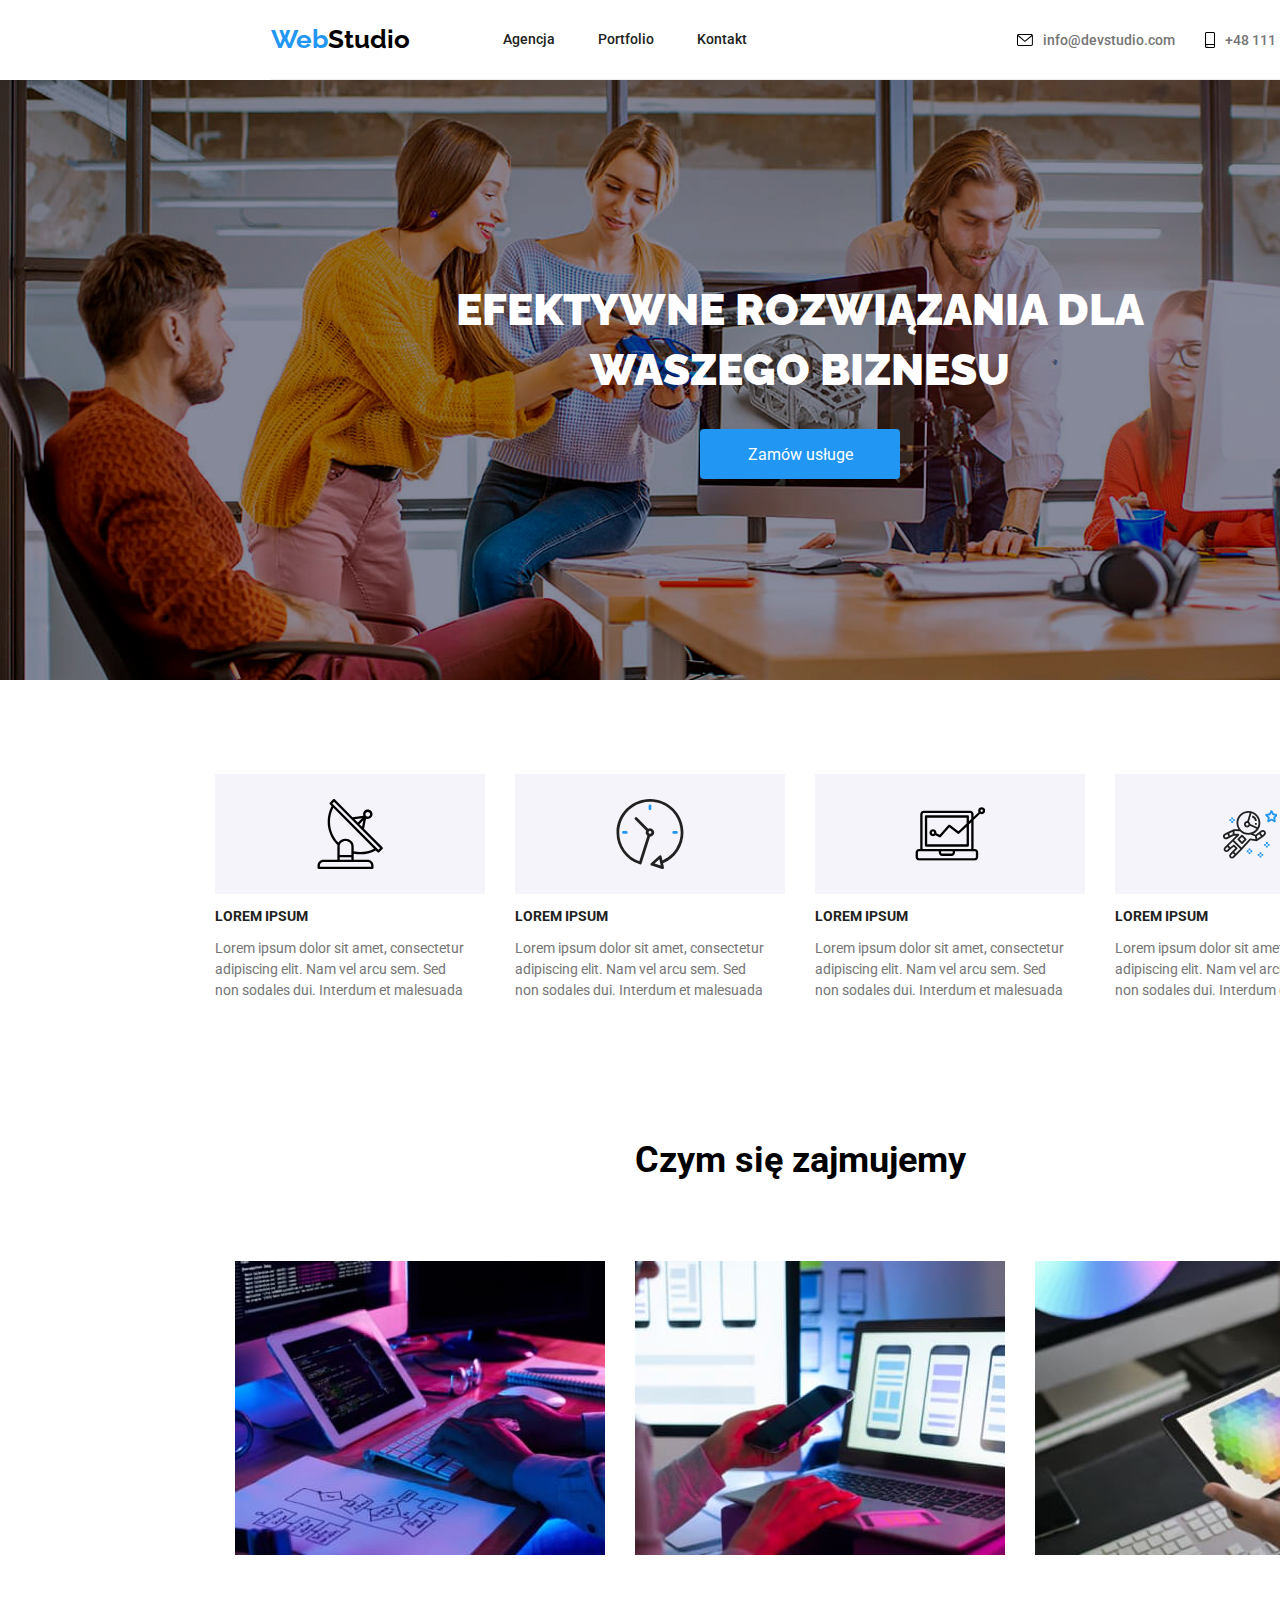
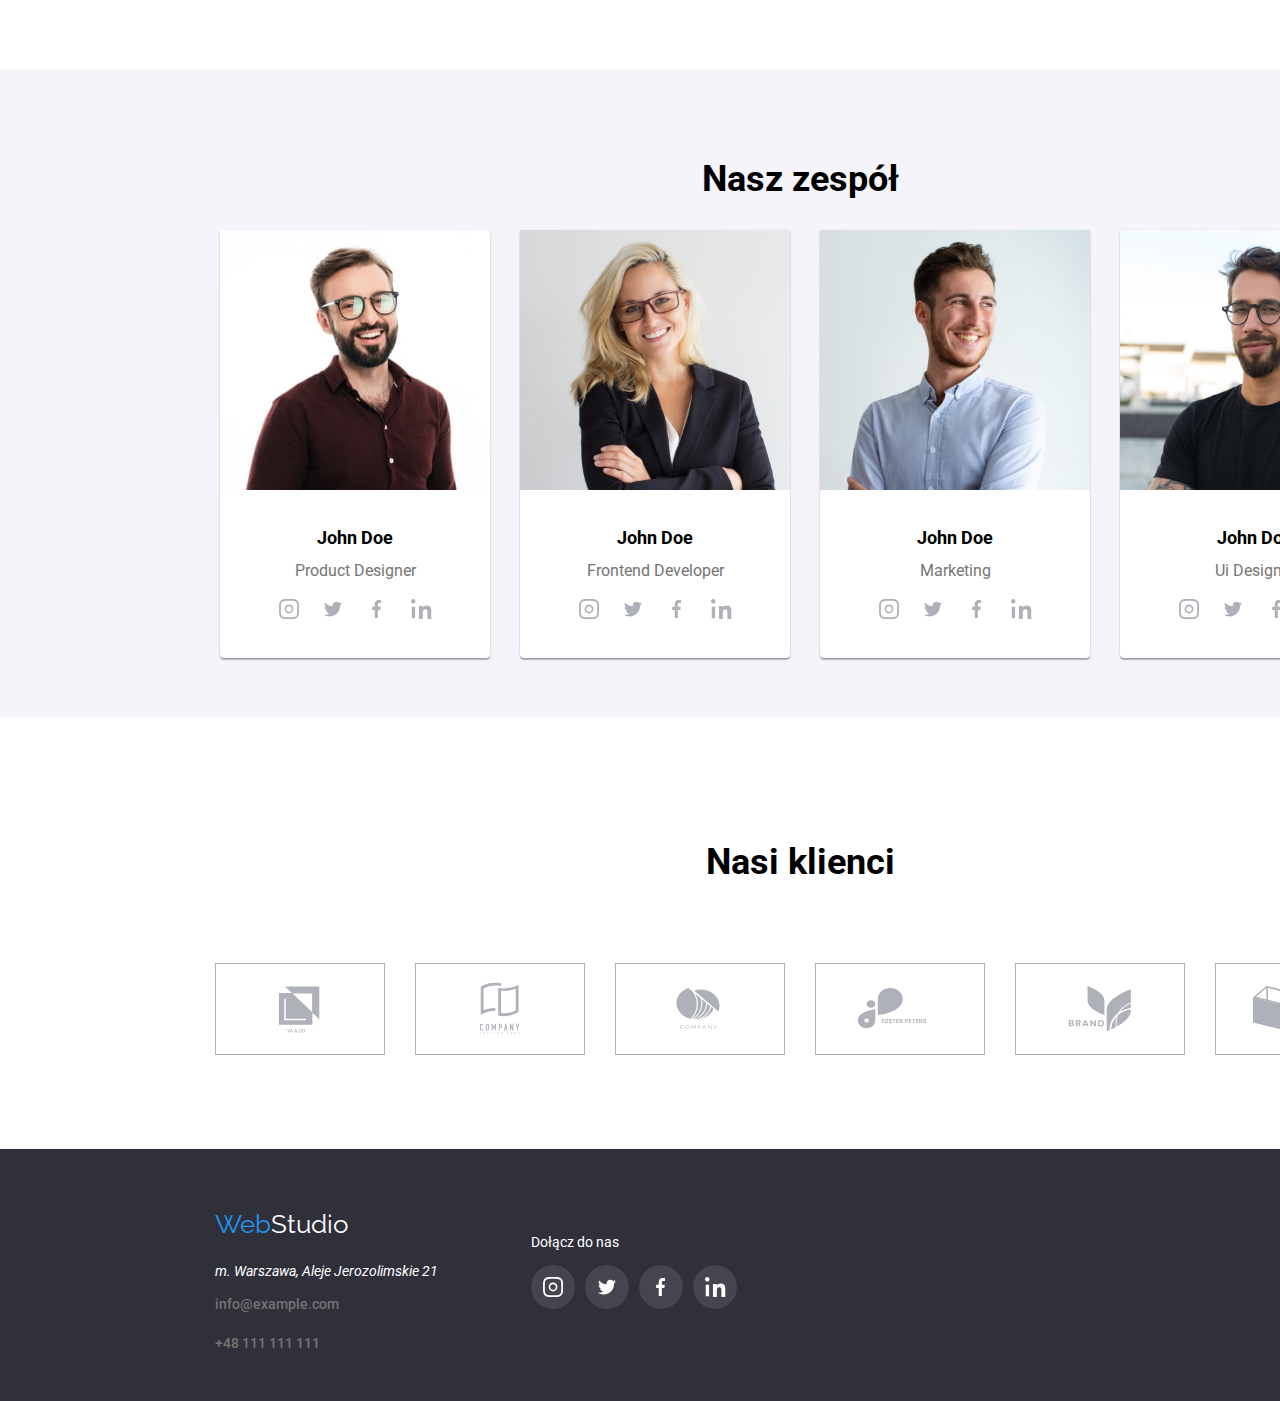
==== index.html @ 409df8e0 "." ====
<!DOCTYPE html>
<html lang="en">
    <head>
        <meta charset="UTF-8" />
        <meta http-equiv="X-UA-Compatible" content="IE=edge" />
        <meta name="viewport" content="width=device-width, initial-scale=1.0" />
        <title>strona internetowa</title>

        <link
            rel="stylesheet"
            href="https://cdnjs.cloudflare.com/ajax/libs/modern-normalize/1.0.0/modern-normalize.min.css"
        />

        <link href="./css/styles.css" rel="stylesheet" />

        <style>
            @import url("https://fonts.googleapis.com/css2?family=Roboto:wght@400;500;700;900&display=swap");
        </style>
        <style>
            @import url("https://fonts.googleapis.com/css2?family=Raleway:wght@700&display=swap");
        </style>
    </head>
    <body class="body-index">
        <header class="header-portfolio">
            <a href="./index.html" class="main-logo"
                ><span class="logo-color">Web</span>Studio</a
            >

            <nav class="navigation">
                <a href="#agencja" class="link-navigation navigation-info"
                    >Agencja</a
                >
                <a
                    href="./portfolio.html"
                    class="link-navigation navigation-info"
                    >Portfolio</a
                >
                <a href="#kontakt" class="link-navigation navigation-info"
                    >Kontakt</a
                >
            </nav>

            <section class="navigation-email-tel">
                <div class="div-email-icon">
                    <svg width="16" height="12" class="email-icon">
                        <use href="./images/icons.svg#icon-koperta"></use>
                    </svg>

                    <a href="mailto:info@devstudio.com" class="email-tel link"
                        >info@devstudio.com</a
                    >
                </div>

                <div class="div-tel-icon">
                    <svg width="10" height="16" class="tel-icon">
                        <use href="./images/icons.svg#icon-smartphone"></use>
                    </svg>

                    <a href="tel:48111111111" class="email-tel link"
                        >+48 111 111 111</a
                    >
                </div>
            </section>
        </header>

        <main class="section main-index">
            <section class="title">
                <h1 id="agencja" class="main-title">
                    EFEKTYWNE ROZWIĄZANIA DLA WASZEGO BIZNESU
                </h1>
                <button type="button" class="button-main-title">
                    Zamów usługe
                </button>
            </section>

            <section class="information-div">
                <section class="information-div-title">
                    <div class="satellite">
                        <svg width="70" height="70">
                            <use href="./images/icons.svg#icon-satelita"></use>
                        </svg>
                    </div>
                    <p class="information">LOREM IPSUM</p>
                    <p class="information-title">
                        Lorem ipsum dolor sit amet, consectetur<br />
                        adipiscing elit. Nam vel arcu sem. Sed<br />
                        non sodales dui. Interdum et malesuada
                    </p>
                </section>

                <section class="information-div-title">
                    <div class="clock">
                        <svg widht="66.96" height="70">
                            <use href="./images/icons.svg#icon-zegarek"></use>
                        </svg>
                    </div>
                    <p class="information">LOREM IPSUM</p>
                    <p class="information-title">
                        Lorem ipsum dolor sit amet, consectetur<br />
                        adipiscing elit. Nam vel arcu sem. Sed<br />
                        non sodales dui. Interdum et malesuada
                    </p>
                </section>

                <section class="information-div-title">
                    <div class="computer">
                        <svg width="70" height="53.69">
                            <use href="./images/icons.svg#icon-komputer"></use>
                        </svg>
                    </div>
                    <p class="information">LOREM IPSUM</p>
                    <p class="information-title">
                        Lorem ipsum dolor sit amet, consectetur<br />
                        adipiscing elit. Nam vel arcu sem. Sed<br />
                        non sodales dui. Interdum et malesuada
                    </p>
                </section>

                <section class="information-div-title">
                    <div class="astronaut">
                        <svg width="54.83" height="60.66">
                            <use href="./images/icons.svg#icon-astronaut"></use>
                        </svg>
                    </div>
                    <p class="information">LOREM IPSUM</p>
                    <p class="information-title">
                        Lorem ipsum dolor sit amet, consectetur<br />
                        adipiscing elit. Nam vel arcu sem. Sed<br />
                        non sodales dui. Interdum et malesuada
                    </p>
                </section>
            </section>

            <h2 id="portfolio" class="second-title">Czym się zajmujemy</h2>

            <ul class="list-second-title-picture">
                <li class="list-element-second-title-picture">
                    <img
                        src="./images/img1.jpg"
                        alt="czlowiek piszacy na klawiaturze"
                        width="370"
                        height="294"
                    />
                </li>
                <li class="list-element-second-title-picture">
                    <img
                        src="./images/img2.jpg"
                        alt="czlowiek trzymajacy telefon nad laptopem"
                        width="370"
                        height="294"
                    />
                </li>
                <li class="list-element-second-title-picture">
                    <img
                        src="./images/img3.jpg"
                        alt="czlowiek wybierajacy kolory z tableta"
                        width="370"
                        height="294"
                    />
                </li>
            </ul>

            <section class="two-second-title">
                <h2 class="second-title">Nasz zespół</h2>

                <ul class="list-two-second-title">
                    <li class="element-list-two-second-title">
                        <img
                            src="./images/img4.jpg"
                            alt="usmiechajacy sie mezczyzna w brazowej koszuli"
                            width="270"
                            height="260"
                        />
                        <figcaption class="figcaption-index">
                            John Doe<br />
                            <span class="second-caption-pictures"
                                >Product Designer</span
                            >
                        </figcaption>
                        <div class="icon-social-media">
                            <div class="icon-social-media-instagram">
                                <svg width="20" height="20" class="icon">
                                    <use
                                        href="./images/icons.svg#icon-instagram-obramowanie"
                                    ></use>
                                    <use
                                        width="10.28"
                                        height="10.28"
                                        x="4.86"
                                        y="4.86"
                                        href="./images/icons.svg#icon-instagram-srodkowe-kolko"
                                    ></use>
                                    <use
                                        width="2.4"
                                        height="2.4"
                                        x="14.14"
                                        y="3.46"
                                        fill="tomato"
                                        href="./images/icon.svg#icon-instagram-male-kolko-w-prawym-gornym-rogu"
                                    ></use>
                                </svg>
                            </div>
                            <div class="icon-social-media-twitter">
                                <svg width="20" height="16.25" class="icon">
                                    <use
                                        href="./images/icons.svg#icon-twitter"
                                    ></use>
                                </svg>
                            </div>
                            <div class="icon-social-media-facebook">
                                <svg width="10" height="20" class="icon">
                                    <use
                                        href="./images/icons.svg#icon-facebook"
                                    ></use>
                                </svg>
                            </div>
                            <div class="icon-social-media-interia">
                                <svg class="icon">
                                    <use
                                        width="4.8"
                                        height="4.83"
                                        x="12"
                                        y="12"
                                        href="./images/icons.svg#icon-interia-kropka-nad-i"
                                    ></use>
                                    <use
                                        width="4.15"
                                        height="13.35"
                                        x="12.33"
                                        y="18.65"
                                        href="./images/icons.svg#icon-interia-kreska-od-i"
                                    ></use>
                                    <use
                                        width="12.93"
                                        height="13.69"
                                        x="19.7"
                                        y="18.31"
                                        href="./images/icons.svg#icon-interia-n"
                                    ></use>
                                </svg>
                            </div>
                        </div>
                    </li>

                    <li class="element-list-two-second-title">
                        <img
                            src="./images/img5.jpg"
                            alt="usmiechajaca sie kobieta"
                            width="270"
                            height="260"
                        />
                        <figcaption class="figcaption-index">
                            John Doe<br />
                            <span class="second-caption-pictures"
                                >Frontend Developer</span
                            >
                        </figcaption>
                        <div class="icon-social-media">
                            <div class="icon-social-media-instagram">
                                <svg width="20" height="20" class="icon">
                                    <use
                                        href="./images/icons.svg#icon-instagram-obramowanie"
                                    ></use>
                                    <use
                                        width="10.28"
                                        height="10.28"
                                        x="4.86"
                                        y="4.86"
                                        href="./images/icons.svg#icon-instagram-srodkowe-kolko"
                                    ></use>
                                    <use
                                        width="2.4"
                                        height="2.4"
                                        x="14.14"
                                        y="3.46"
                                        fill="tomato"
                                        href="./images/icon.svg#icon-instagram-male-kolko-w-prawym-gornym-rogu"
                                    ></use>
                                </svg>
                            </div>
                            <div class="icon-social-media-twitter">
                                <svg width="20" height="16.25" class="icon">
                                    <use
                                        href="./images/icons.svg#icon-twitter"
                                    ></use>
                                </svg>
                            </div>
                            <div class="icon-social-media-facebook">
                                <svg width="10" height="20" class="icon">
                                    <use
                                        href="./images/icons.svg#icon-facebook"
                                    ></use>
                                </svg>
                            </div>
                            <div class="icon-social-media-interia">
                                <svg class="icon">
                                    <use
                                        width="4.8"
                                        height="4.83"
                                        x="12"
                                        y="12"
                                        href="./images/icons.svg#icon-interia-kropka-nad-i"
                                    ></use>
                                    <use
                                        width="4.15"
                                        height="13.35"
                                        x="12.33"
                                        y="18.65"
                                        href="./images/icons.svg#icon-interia-kreska-od-i"
                                    ></use>
                                    <use
                                        width="12.93"
                                        height="13.69"
                                        x="19.7"
                                        y="18.31"
                                        href="./images/icons.svg#icon-interia-n"
                                    ></use>
                                </svg>
                            </div>
                        </div>
                    </li>

                    <li class="element-list-two-second-title">
                        <img
                            src="./images/img6.jpg"
                            alt="usmiechajacy sie mezczyzna"
                            width="270"
                            height="260"
                        />
                        <figcaption class="figcaption-index">
                            John Doe<br />
                            <span class="second-caption-pictures"
                                >Marketing</span
                            >
                        </figcaption>
                        <section class="icon-social-media">
                            <div class="icon-social-media-instagram">
                                <svg width="20" height="20" class="icon">
                                    <use
                                        href="./images/icons.svg#icon-instagram-obramowanie"
                                    ></use>
                                    <use
                                        width="10.28"
                                        height="10.28"
                                        x="4.86"
                                        y="4.86"
                                        href="./images/icons.svg#icon-instagram-srodkowe-kolko"
                                    ></use>
                                    <use
                                        width="2.4"
                                        height="2.4"
                                        x="14.14"
                                        y="3.46"
                                        fill="tomato"
                                        href="./images/icon.svg#icon-instagram-male-kolko-w-prawym-gornym-rogu"
                                    ></use>
                                </svg>
                            </div>
                            <div class="icon-social-media-twitter">
                                <svg width="20" height="16.25" class="icon">
                                    <use
                                        href="./images/icons.svg#icon-twitter"
                                    ></use>
                                </svg>
                            </div>
                            <div class="icon-social-media-facebook">
                                <svg width="10" height="20" class="icon">
                                    <use
                                        href="./images/icons.svg#icon-facebook"
                                    ></use>
                                </svg>
                            </div>
                            <div class="icon-social-media-interia">
                                <svg class="icon">
                                    <use
                                        width="4.8"
                                        height="4.83"
                                        x="12"
                                        y="12"
                                        href="./images/icons.svg#icon-interia-kropka-nad-i"
                                    ></use>
                                    <use
                                        width="4.15"
                                        height="13.35"
                                        x="12.33"
                                        y="18.65"
                                        href="./images/icons.svg#icon-interia-kreska-od-i"
                                    ></use>
                                    <use
                                        width="12.93"
                                        height="13.69"
                                        x="19.7"
                                        y="18.31"
                                        href="./images/icons.svg#icon-interia-n"
                                    ></use>
                                </svg>
                            </div>
                        </section>
                    </li>

                    <li class="element-list-two-second-title">
                        <img
                            src="./images/img7.jpg"
                            alt="usmiechajacy sie mezczyzna w czarnym podkoszulku"
                            width="270"
                            height="260"
                        />
                        <figcaption class="figcaption-index">
                            John Doe<br />
                            <span class="second-caption-pictures"
                                >Ui Designer</span
                            >
                        </figcaption>
                        <section class="icon-social-media">
                            <div class="icon-social-media-instagram">
                                <svg width="20" height="20" class="icon">
                                    <use
                                        href="./images/icons.svg#icon-instagram-obramowanie"
                                    ></use>
                                    <use
                                        width="10.28"
                                        height="10.28"
                                        x="4.86"
                                        y="4.86"
                                        href="./images/icons.svg#icon-instagram-srodkowe-kolko"
                                    ></use>
                                    <use
                                        width="2.4"
                                        height="2.4"
                                        x="14.14"
                                        y="3.46"
                                        fill="tomato"
                                        href="./images/icon.svg#icon-instagram-male-kolko-w-prawym-gornym-rogu"
                                    ></use>
                                </svg>
                            </div>
                            <div class="icon-social-media-twitter">
                                <svg width="20" height="16.25" class="icon">
                                    <use
                                        href="./images/icons.svg#icon-twitter"
                                    ></use>
                                </svg>
                            </div>
                            <div class="icon-social-media-facebook">
                                <svg width="10" height="20" class="icon">
                                    <use
                                        href="./images/icons.svg#icon-facebook"
                                    ></use>
                                </svg>
                            </div>
                            <div class="icon-social-media-interia">
                                <svg class="icon">
                                    <use
                                        width="4.8"
                                        height="4.83"
                                        x="12"
                                        y="12"
                                        href="./images/icons.svg#icon-interia-kropka-nad-i"
                                    ></use>
                                    <use
                                        width="4.15"
                                        height="13.35"
                                        x="12.33"
                                        y="18.65"
                                        href="./images/icons.svg#icon-interia-kreska-od-i"
                                    ></use>
                                    <use
                                        width="12.93"
                                        height="13.69"
                                        x="19.7"
                                        y="18.31"
                                        href="./images/icons.svg#icon-interia-n"
                                    ></use>
                                </svg>
                            </div>
                        </section>
                    </li>
                </ul>
            </section>

            <section class="nasi-klienci">
                <h2 class="second-title">Nasi klienci</h2>
                <section class="bloki-nasi-klienci">
                    <div class="nasi-klienci-logo-1">
                        <svg
                            width="106"
                            height="60.04"
                            class="nasi-klienci-logo-1-svg"
                        >
                            <use
                                href="./images/icons.svg#icon-nasi-klienci-logo-1"
                            ></use>
                        </svg>
                    </div>
                    <div class="nasi-klienci-logo-2">
                        <svg
                            width="106"
                            height="60.04"
                            class="nasi-klienci-logo-2-svg"
                        >
                            <use
                                href="./images/icons.svg#icon-nasi-klienci-logo-2"
                            ></use>
                        </svg>
                    </div>
                    <div class="nasi-klienci-logo-3">
                        <svg
                            width="106"
                            height="60.04"
                            class="nasi-klienci-logo-3-svg"
                        >
                            <use
                                href="./images/icons.svg#icon-nasi-klienci-logo-3"
                            ></use>
                        </svg>
                    </div>
                    <div class="nasi-klienci-logo-4">
                        <svg
                            width="106"
                            height="60.04"
                            class="nasi-klienci-logo-4-svg"
                        >
                            <use
                                href="./images/icons.svg#icon-nasi-klienci-logo-4"
                            ></use>
                        </svg>
                    </div>
                    <div class="nasi-klienci-logo-5">
                        <svg
                            width="106"
                            height="60.04"
                            class="nasi-klienci-logo-5-svg"
                        >
                            <use
                                href="./images/icons.svg#icon-nasi-klienci-logo-5"
                            ></use>
                        </svg>
                    </div>
                    <div class="nasi-klienci-logo-6">
                        <svg
                            width="106"
                            height="60.04"
                            class="nasi-klienci-logo-6-svg"
                        >
                            <use
                                href="./images/icons.svg#icon-nasi-klienci-logo-6"
                            ></use>
                        </svg>
                    </div>
                </section>
            </section>
        </main>

        <footer class="container">
            <div class="div-logo-bottom-and-information-bottom">
                <div class="div-logo-bottom">
                    <a href="" id="kontakt" class="main-logo-header"
                        ><span class="logo-color">Web</span>Studio</a
                    >
                </div>
                <div class="information-bottom">
                    <address>m. Warszawa, Aleje Jerozolimskie 21<br /></address>
                    <a href="mailto:info@example.com" class="link"
                        >info@example.com</a
                    ><br />
                    <a href="tel:48111111111" class="link">+48 111 111 111</a>
                </div>
            </div>

            <section class="icon-bottom-and-text">
                <section class="text-bottom">
                    <p>Dołącz do nas</p>
                </section>

                <section class="icon-bottom">
                    <div class="icon-social-media-instagram-bottom">
                        <svg width="20" height="20" class="icon">
                            <use
                                href="./images/icons.svg#icon-instagram-obramowanie"
                            ></use>
                            <use
                                width="10.28"
                                height="10.28"
                                x="4.86"
                                y="4.86"
                                href="./images/icons.svg#icon-instagram-srodkowe-kolko"
                            ></use>
                            <use
                                width="2.4"
                                height="2.4"
                                x="14.14"
                                y="3.46"
                                href="./images/icon.svg#icon-instagram-male-kolko-w-prawym-gornym-rogu"
                            ></use>
                        </svg>
                    </div>
                    <div class="icon-social-media-twitter-bottom">
                        <svg width="20" height="16.25" class="icon">
                            <use href="./images/icons.svg#icon-twitter"></use>
                        </svg>
                    </div>
                    <div class="icon-social-media-facebook-bottom">
                        <svg width="10" height="20" class="icon">
                            <use href="./images/icons.svg#icon-facebook"></use>
                        </svg>
                    </div>
                    <div class="icon-social-media-interia-bottom">
                        <svg class="icon">
                            <use
                                width="4.8"
                                height="4.83"
                                x="12"
                                y="12"
                                href="./images/icons.svg#icon-interia-kropka-nad-i"
                            ></use>
                            <use
                                width="4.15"
                                height="13.35"
                                x="12.33"
                                y="18.65"
                                href="./images/icons.svg#icon-interia-kreska-od-i"
                            ></use>
                            <use
                                width="12.93"
                                height="13.69"
                                x="19.7"
                                y="18.31"
                                href="./images/icons.svg#icon-interia-n"
                            ></use>
                        </svg>
                    </div>
                </section>
            </section>
        </footer>
    </body>
</html>
---- css/styles.css ----
.button:hover {
    background-color: #2196f3;
    color: white;
    box-shadow: 0px 3px 1px rgba(0, 0, 0, 0.1), 0px 1px 2px rgba(0, 0, 0, 0.08),
        0px 2px 2px rgba(0, 0, 0, 0.12);
}

.button {
    color: black;
    background-color: #f5f4fa;
    border: 1px;
    font-size: 16px;
    text-align: center;
    line-height: 1.6;
    cursor: pointer;
    border-radius: 4px;
    margin-right: 8px;
    font-family: "Roboto";
    height: 38px;
    width: 121px;
}

.button:focus {
    background-color: #2196f3;
}

.link:hover {
    color: #2196f3;
}

.information-bottom {
    display: flex;
    flex-direction: column;
    width: 246px;
    height: 81px;
    margin-left: 215px;
    margin-top: 20px;
}

.link {
    text-decoration: none;
    font-family: "Roboto", sans-serif;
    font-weight: 500;
    font-size: 14px;
    line-height: 1.71;
    color: #757575;
    height: 21px;
}

.link-portfolio-bottom {
    text-decoration: none;
    font-size: 14px;
    line-height: 1.15;
    font-weight: 500;
    font-family: "Roboto";
    margin-left: 215px;
    color: #757575;
    margin-top: 9px;
}

.link-portfolio-bottom:hover {
    color: #2196f3;
}

.link-portfolio-bottom:focus {
    background-color: #2196f3;
}

.list-button {
    list-style: none;
    display: flex;
    justify-content: center;
    margin-bottom: 50px;
}

.email-tel {
    text-decoration: none;
    color: #757575;
}

.body-portfolio {
    background-color: white;
    font-family: "Roboto", sans-serif;
    display: flex;
    width: 1600px;
    height: 1880px;
    justify-content: center;
    flex-direction: column;
    background-color: white;
    margin: 0 auto;
}

.main-portfolio {
    width: 1170px;
    background-color: white;
    margin: 0 auto;
    padding-bottom: 94px;
}

.section {
    padding-bottom: 94px;
    padding-top: 94px;
}

.header-portfolio {
    height: 80px;
    background-color: white;
    border-bottom: 1px solid #ececec;
    display: flex;
    margin-top: 30px;
    margin: 0 auto;
}

.navigation {
    display: flex;
    justify-content: flex-start;
    margin-left: 93px;
    padding-top: 32px;
    padding-bottom: 32px;
    font-family: "Roboto";
}

.navigation-info {
    margin-right: 43px;
}

.navigation-email-tel {
    margin-left: 227px;
    padding-top: 32px;
    padding-bottom: 32px;
    font-family: "Roboto";
    display: flex;
    flex-direction: row;
    justify-content: center;
    align-items: center;
}

.container {
    min-width: 1200px;
}

.main-logo-header {
    text-decoration: none;
    font-weight: 700px;
    font-size: 26px;
    color: #ffffff;
    line-height: 1.19;
    font-family: "Raleway", sans-serif;
}

.main-logo-header:hover {
    color: #2196f3;
}

.main-logo-header:focus {
    color: #2196f3;
}

.main-logo {
    font-size: 26px;
    line-height: 1.2;
    text-decoration: none;
    color: black;
    font-weight: 700;
    font-family: "Raleway";
    margin-top: 24px;
    margin-bottom: 25px;
}

.main-logo:hover {
    color: #2196f3;
}

.main-logo:focus {
    color: #2196f3;
}

figcaption {
    font-size: 18px;
    color: black;
    line-height: 2;
    font-weight: 700;
    font-family: "Roboto";
}

.second-caption-pictures {
    font-size: 16px;
    color: #757575;
    line-height: 1.9;
    font-weight: 400;
    font-family: "Roboto";
}

.list-pictures {
    list-style: none;
    display: flex;
    flex-wrap: wrap;
    justify-content: space-between;
    padding: 0px;
}

footer {
    background-color: #2f303a;
    width: 100%;
    height: 252px;
    display: flex;
    flex-direction: row;
    padding-left: 0;
    padding-right: 0;
}

address {
    margin-bottom: 9px;
    color: #ffffff;
    font-family: "Roboto", sans-serif;
    font-weight: 400;
    font-size: 14px;
    line-height: 1.71;
}

.email-tel-bottom {
    /* margin-left: 215px; */
    line-height: 1.7;
}

.logo-color {
    color: #2196f3;
}

.list-pictures-element {
    border: 1px solid #eeeeee;
    background-color: white;
    padding-right: 0px;
    padding-left: 0px;
    width: 370px;
    height: 404px;
    margin-bottom: 30px;
}

.list-pictures-element:hover {
    box-shadow: 0px 1px 1px rgba(0, 0, 0, 0.12), 0px 4px 4px rgba(0, 0, 0, 0.06),
        1px 4px 6px rgba(0, 0, 0, 0.16);
}

.figcaption-portfolio {
    display: flex;
    flex-direction: column;
    margin-top: 20px;
    margin-left: 24px;
}

.div-email-icon {
    display: flex;
    align-items: center;
    margin-right: 30px;
}

.div-email-icon:hover {
    fill: #2196f3;
}

.email-icon {
    margin-right: 10px;
    color: #757575;
}

.div-tel-icon {
    display: flex;
    align-items: center;
    color: #757575;
}

.div-tel-icon:hover {
    fill: #2196f3;
}

.tel-icon {
    margin-right: 10px;
    color: #757575;
}

.satellite {
    width: 270px;
    height: 120px;
    background-color: #f5f4fa;
    display: flex;
    justify-content: center;
    align-items: center;
}

.clock {
    width: 270px;
    height: 120px;
    background-color: #f5f4fa;
    display: flex;
    justify-content: center;
    align-items: center;
}

.computer {
    width: 270px;
    height: 120px;
    background-color: #f5f4fa;
    display: flex;
    justify-content: center;
    align-items: center;
}

.astronaut {
    width: 270px;
    height: 120px;
    background-color: #f5f4fa;
    display: flex;
    justify-content: center;
    align-items: center;
}

.nasi-klienci {
    background-color: #ffffff;
    display: flex;
    flex-direction: column;
    justify-content: center;
    align-items: center;
    margin-top: 94px;
}

.bloki-nasi-klienci {
    display: flex;
    justify-content: center;
    align-items: center;
    margin-top: 50px;
    margin-bottom: 94px;
}

.nasi-klienci-logo-1 {
    width: 170px;
    height: 92px;
    border: 1px solid #afb1b8;
    box-sizing: border-box;
    display: flex;
    justify-content: center;
    align-items: center;
    margin-right: 30px;
}
.nasi-klienci-logo-2 {
    width: 170px;
    height: 92px;
    border: 1px solid #afb1b8;
    box-sizing: border-box;
    display: flex;
    justify-content: center;
    align-items: center;
    margin-right: 30px;
}
.nasi-klienci-logo-3 {
    width: 170px;
    height: 92px;
    border: 1px solid #afb1b8;
    box-sizing: border-box;
    display: flex;
    justify-content: center;
    align-items: center;
    margin-right: 30px;
}
.nasi-klienci-logo-4 {
    width: 170px;
    height: 92px;
    border: 1px solid #afb1b8;
    box-sizing: border-box;
    display: flex;
    justify-content: center;
    align-items: center;
    margin-right: 30px;
}
.nasi-klienci-logo-5 {
    width: 170px;
    height: 92px;
    border: 1px solid #afb1b8;
    box-sizing: border-box;
    display: flex;
    justify-content: center;
    align-items: center;
    margin-right: 30px;
}
.nasi-klienci-logo-6 {
    width: 170px;
    height: 92px;
    border: 1px solid #afb1b8;
    box-sizing: border-box;
    display: flex;
    justify-content: center;
    align-items: center;
}

.nasi-klienci-logo-1:hover {
    border-color: #2196f3;
}

.nasi-klienci-logo-1-svg:hover {
    fill: #2196f3;
}

.nasi-klienci-logo-1-svg {
    fill: #afb1b8;
}

.nasi-klienci-logo-2-svg {
    fill: #afb1b8;
}

.nasi-klienci-logo-2:hover {
    border-color: #2196f3;
}

.nasi-klienci-logo-2-svg:hover {
    fill: #2196f3;
}

.nasi-klienci-logo-3:hover {
    border-color: #2196f3;
}

.nasi-klienci-logo-3-svg:hover {
    fill: #2196f3;
}

.nasi-klienci-logo-3-svg {
    fill: #afb1b8;
}

.nasi-klienci-logo-4:hover {
    border-color: #2196f3;
}

.nasi-klienci-logo-4-svg:hover {
    fill: #2196f3;
}

.nasi-klienci-logo-4-svg {
    fill: #afb1b8;
}

.nasi-klienci-logo-5:hover {
    border-color: #2196f3;
}

.nasi-klienci-logo-5-svg:hover {
    fill: #2196f3;
}

.nasi-klienci-logo-5-svg {
    fill: #afb1b8;
}

.nasi-klienci-logo-6:hover {
    border-color: #2196f3;
}

.nasi-klienci-logo-6-svg:hover {
    fill: #2196f3;
}

.nasi-klienci-logo-6-svg {
    fill: #afb1b8;
}

.icon-social-media {
    display: flex;
    justify-content: center;
    align-items: center;
}

.icon-social-media-instagram {
    width: 44px;
    height: 44px;
    background-color: white;
    display: flex;
    justify-content: center;
    align-items: center;
    border-radius: 50px;
}

.icon-social-media-instagram > svg {
    fill: #afb1b8;
}

.icon-social-media-interia > svg {
    fill: #afb1b8;
}

.icon-social-media-twitter > svg {
    fill: #afb1b8;
}

.icon-social-media-facebook > svg {
    fill: #afb1b8;
}

.icon-social-media-twitter {
    width: 44px;
    height: 44px;
    background-color: white;
    display: flex;
    justify-content: center;
    align-items: center;
    border-radius: 50px;
}

.icon-social-media-facebook {
    width: 44px;
    height: 44px;
    background-color: white;
    display: flex;
    justify-content: center;
    align-items: center;
    border-radius: 50px;
}

.icon-social-media-interia {
    width: 44px;
    height: 44px;
    background-color: white;
    border-radius: 50px;
    display: flex;
    justify-content: center;
}

.icon-social-media-instagram:hover {
    background-color: #2196f3;
}

.icon:hover {
    fill: #ffffff;
}

.icon-social-media-twitter:hover {
    background-color: #2196f3;
}

.icon-social-media-facebook:hover {
    background-color: #2196f3;
}

.icon-social-media-interia:hover {
    background-color: #2196f3;
}

.div-2-bottom {
    background-color: purple;
    display: flex;
    justify-content: center;
    align-items: center;
}

/* index.html */

.link-navigation {
    color: #212121;
    text-decoration: none;
    font-family: "Roboto", sans-serif;
    font-size: 14px;
    line-height: 1.14;
    font-weight: 500;
}

.link-navigation:hover {
    color: #2196f3;
}

.main-title {
    font-weight: 900;
    font-size: 44px;
    line-height: 1.37;
    color: white;
    width: 1600px;
    height: 600px;
    display: flex;
    justify-content: center;
    text-align: center;
    margin-top: 200px;
    width: 696px;
    height: 120px;
    margin-left: 452px;
    font-style: normal;
}

.information {
    font-weight: 700;
    text-transform: uppercase;
    font-size: 14px;
    line-height: 1.15;
    font-family: "Roboto";
    color: #212121;
}

.information-title {
    font-weight: 400;
    font-size: 14px;
    line-height: 1.5;
    font-family: "Roboto";
    color: #757575;
}

.second-title {
    text-align: center;
    font-weight: 700;
    font-size: 36px;
    line-height: 1.17;
    font-family: "Roboto";
}

.body-index {
    display: flex;
    flex-wrap: wrap;
    margin: 0 auto;
    flex-direction: column;
    font-family: "Raleway", sans-serif;
}

.main-logo-index {
    font-size: 26px;
    line-height: 1.2;
    text-decoration: none;
    color: black;
    font-weight: 700;
    font-family: "Raleway", sans-serif;
    margin-top: 24px;
    margin-bottom: 25px;
    margin-left: 215px;
}

.title {
    background-color: #2f303a;
    display: flex;
    flex-direction: column;
    width: 1600px;
    height: 600px;
    margin: 0 auto;
    background-image: url("/images/img.jpg");
}

.button-main-title {
    color: white;
    background-color: #2196f3;
    border: 1px;
    font-size: 16px;
    line-height: 1.6;
    cursor: pointer;
    border-radius: 4px;
    margin-bottom: 200px;
    margin-right: 700px;
    margin-left: 700px;
    width: 200px;
    height: 50px;
    font-family: "Roboto";
}

.button-main-title:focus {
    background-color: #2196f3;
}

.main-index {
    display: flex;
    flex-direction: column;
    padding-top: 0px;
    padding-bottom: 0px;
}

.information-div {
    display: flex;
    justify-content: center;
    margin-top: 94px;
    margin-bottom: 94px;
}

.information-div-title:not(:last-child) {
    margin-right: 30px;
}

.list-second-title-picture {
    display: flex;
    list-style: none;
    justify-content: center;
    margin-top: 50px;
}

.list-element-second-title-picture:not(:last-child) {
    margin-right: 30px;
}

.two-second-title {
    background-color: #f5f4fa;
    width: 100%;
    height: 648px;
    margin: 0 auto;
    margin-top: 94px;
    display: flex;
    flex-direction: column;
    justify-content: center;
}

.list-two-second-title {
    list-style: none;
    display: flex;
    justify-content: center;
    flex-direction: row;
    margin: 0 auto;
}

.element-list-two-second-title {
    margin-right: 30px;
    background-color: white;
    border-radius: 0px 0px 4px 4px;
    height: 428px;
    width: 270px;
    display: flex;
    flex-direction: column;
    box-shadow: 0px 1px 3px rgba(0, 0, 0, 0.12), 0px 1px 1px rgba(0, 0, 0, 0.14),
        0px 2px 1px rgba(0, 0, 0, 0.2);
    border-radius: 0px 0px 4px 4px;
}

.figcaption-index {
    display: flex;
    flex-direction: column;
    align-items: center;
    margin-top: 30px;
}

.icon-bottom-and-text {
    display: flex;
    flex-direction: column;
    margin-left: 70px;
    margin-top: 72px;
}

.text-bottom {
    font-family: "Roboto", sans-serif;
    font-weight: 700px;
    font-size: 14px;
    line-height: 1.14;
    color: #ffffff;
}

.icon-bottom {
    display: flex;
    flex-direction: row;
}

.icon-social-media-instagram-bottom {
    width: 44px;
    height: 44px;
    background-color: #ffffff1a;
    display: flex;
    justify-content: center;
    align-items: center;
    border-radius: 50px;
    margin-right: 10px;
}

.icon-social-media-instagram-bottom:hover {
    fill: #ffffff;
    background-color: #2196f3;
}

.icon {
    fill: #ffffff;
}

.icon-social-media-twitter-bottom {
    width: 44px;
    height: 44px;
    background-color: #ffffff1a;
    display: flex;
    justify-content: center;
    align-items: center;
    border-radius: 50px;
    margin-right: 10px;
}

.icon-social-media-twitter-bottom:hover {
    background-color: #2196f3;
}

.icon-social-media-facebook-bottom {
    width: 44px;
    height: 44px;
    background-color: #ffffff1a;
    display: flex;
    justify-content: center;
    align-items: center;
    border-radius: 50px;
    margin-right: 10px;
}

.icon-social-media-facebook-bottom:hover {
    background-color: #2196f3;
}

.icon-social-media-interia-bottom {
    width: 44px;
    height: 44px;
    background-color: #ffffff1a;
    border-radius: 50px;
    display: flex;
    justify-content: center;
}

.icon-social-media-interia-bottom:hover {
    background-color: #2196f3;
}

.div-logo-bottom {
    margin-left: 215px;
    margin-top: 60px;
}

.div-logo-bottom-and-information-bottom {
    display: flex;
    flex-direction: column;
}

.information-bottom {
    display: flex;
    flex-direction: column;
    width: 246px;
    height: 81px;
    margin-left: 215px;
    margin-top: 20px;
}
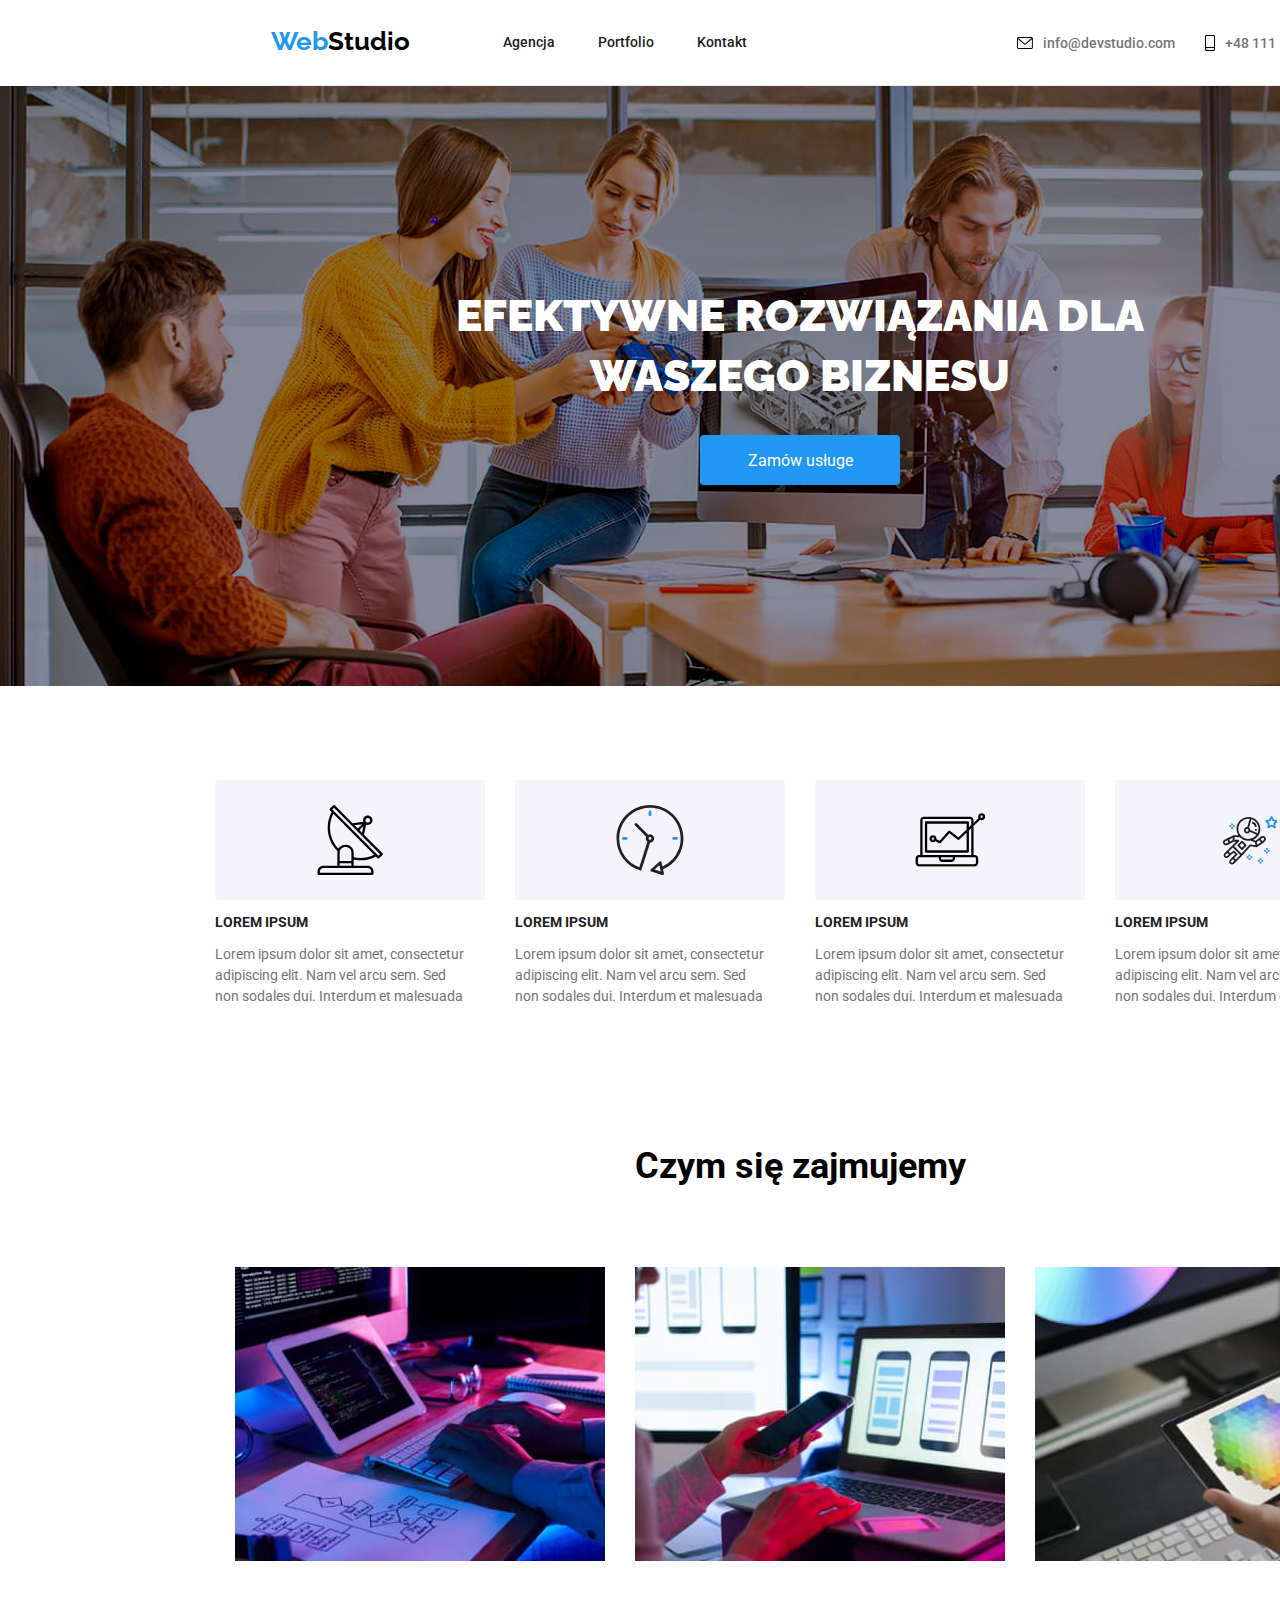
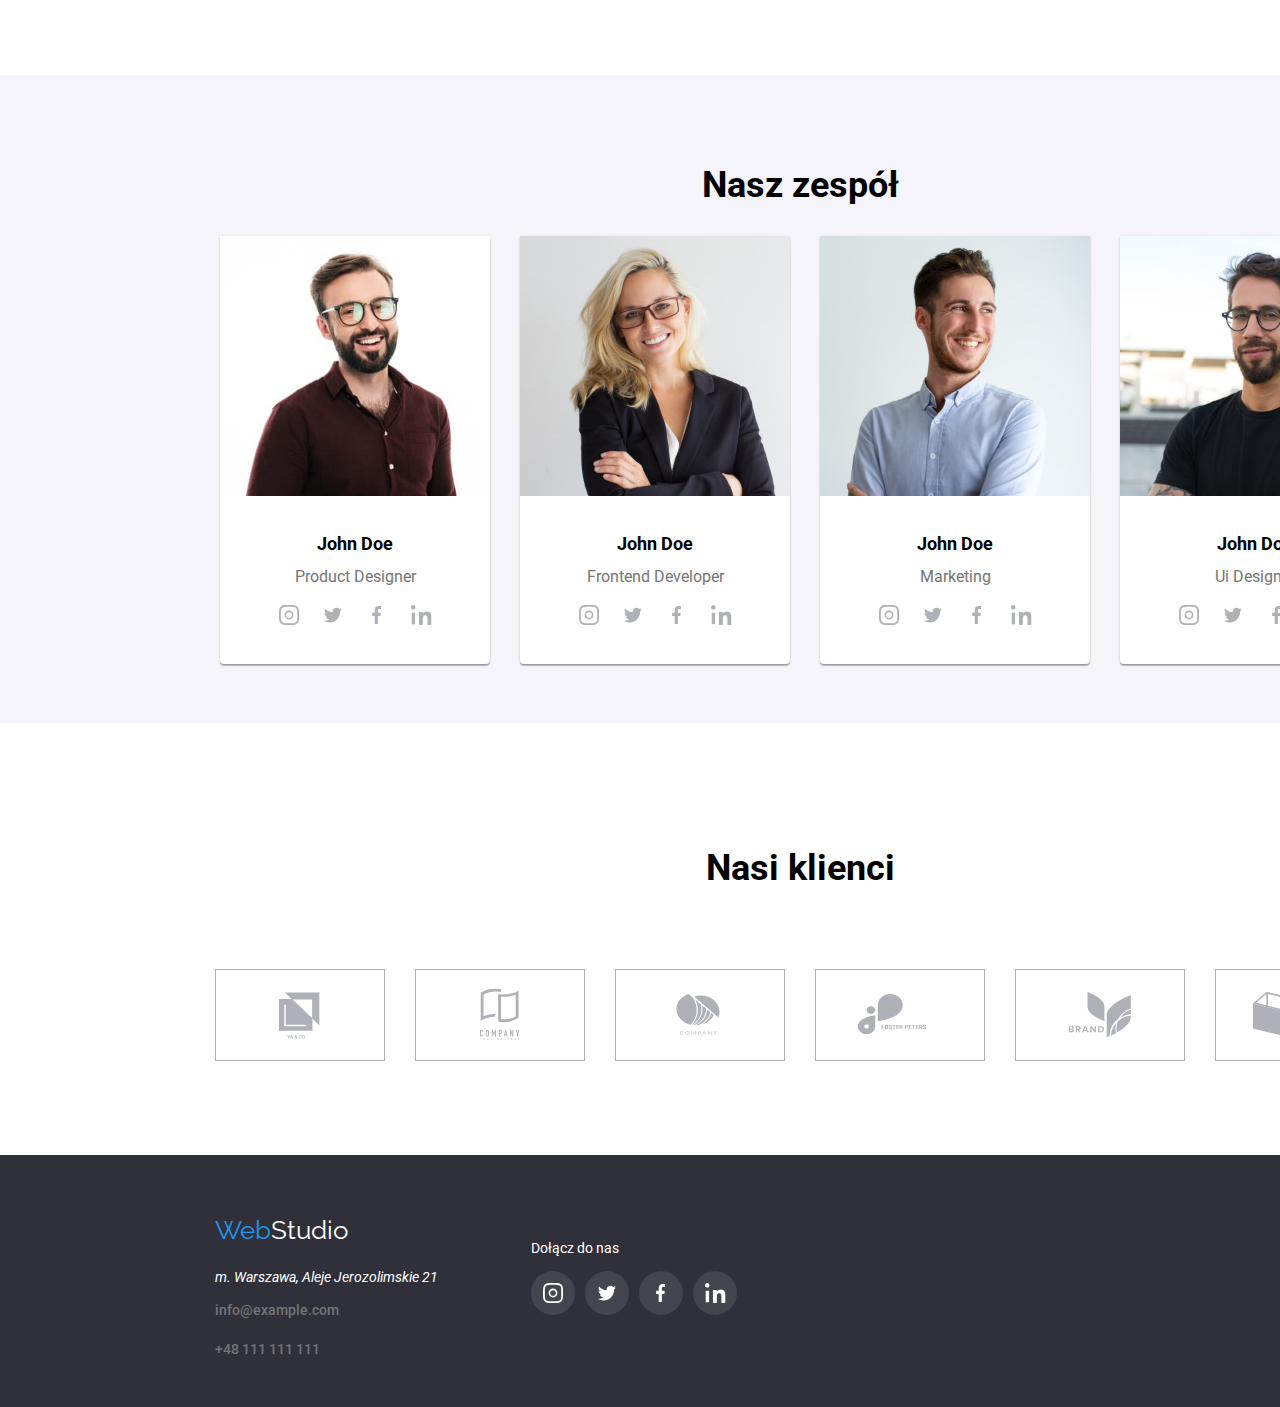
==== commit a617f7e7: "." ====
--- a/index.html
+++ b/index.html
@@ -195,7 +195,6 @@
                                         height="2.4"
                                         x="14.14"
                                         y="3.46"
-                                        fill="tomato"
                                         href="./images/icon.svg#icon-instagram-male-kolko-w-prawym-gornym-rogu"
                                     ></use>
                                 </svg>
--- a/css/styles.css
+++ b/css/styles.css
@@ -103,10 +103,12 @@
 }
 
 .header-portfolio {
-    height: 80px;
+    padding: 0px;
     background-color: white;
     border-bottom: 1px solid #ececec;
     display: flex;
+    flex-direction: row;
+    align-items: center;
     margin-top: 30px;
     margin: 0 auto;
 }
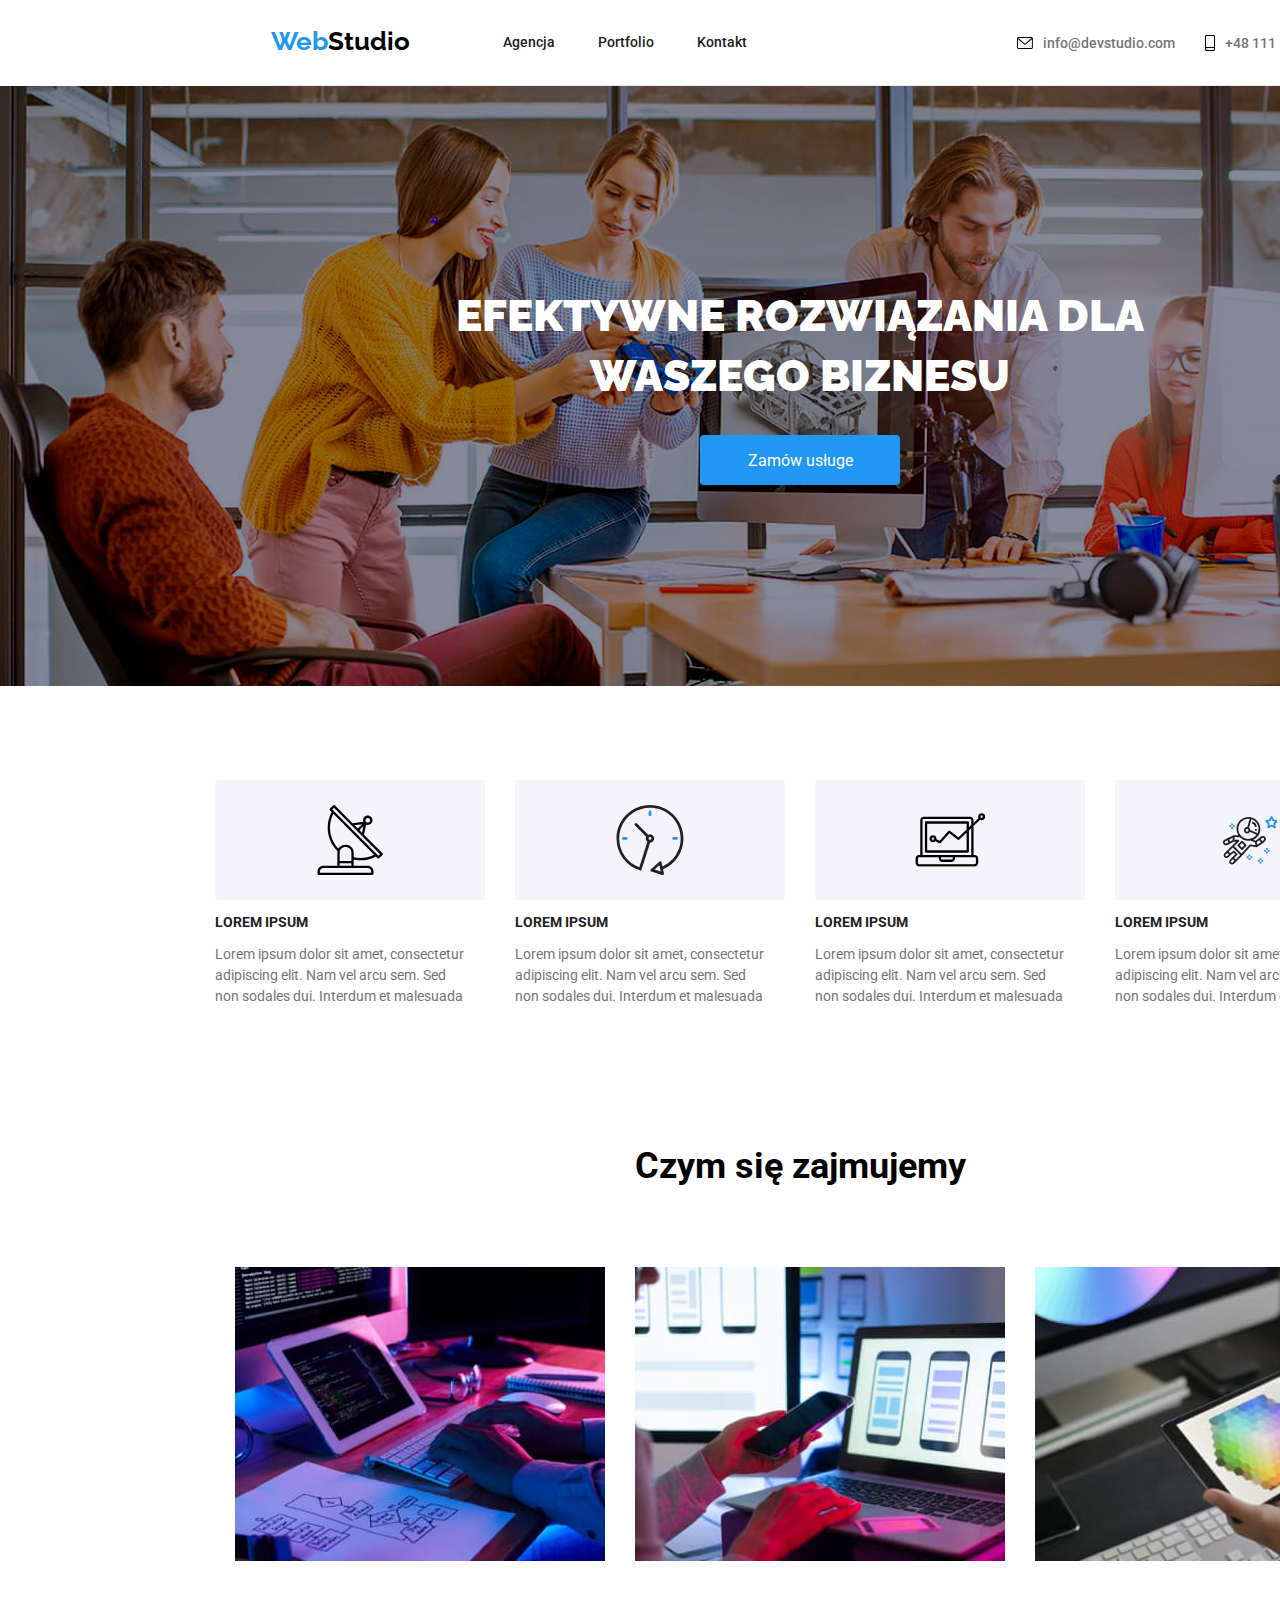
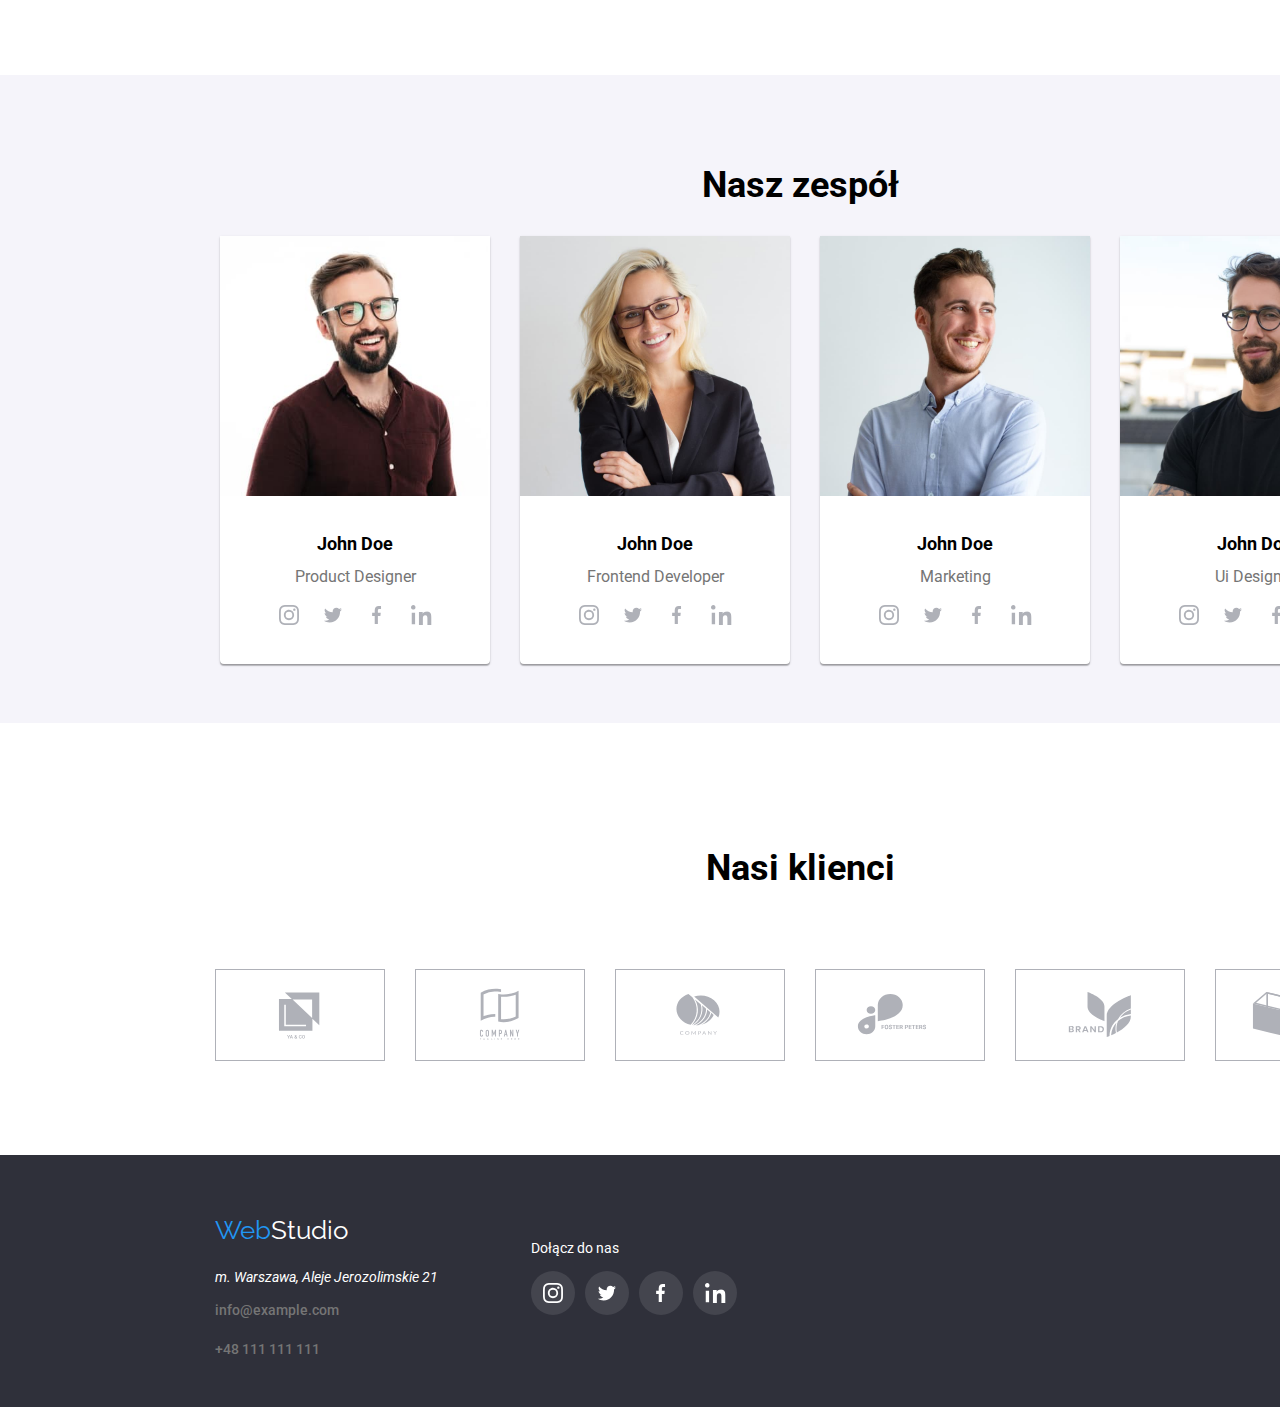
==== commit 00294b18: "." ====
--- a/index.html
+++ b/index.html
@@ -181,21 +181,7 @@
                             <div class="icon-social-media-instagram">
                                 <svg width="20" height="20" class="icon">
                                     <use
-                                        href="./images/icons.svg#icon-instagram-obramowanie"
-                                    ></use>
-                                    <use
-                                        width="10.28"
-                                        height="10.28"
-                                        x="4.86"
-                                        y="4.86"
-                                        href="./images/icons.svg#icon-instagram-srodkowe-kolko"
-                                    ></use>
-                                    <use
-                                        width="2.4"
-                                        height="2.4"
-                                        x="14.14"
-                                        y="3.46"
-                                        href="./images/icon.svg#icon-instagram-male-kolko-w-prawym-gornym-rogu"
+                                        href="./images/icons.svg#icon-instagram"
                                     ></use>
                                 </svg>
                             </div>
@@ -258,22 +244,7 @@
                             <div class="icon-social-media-instagram">
                                 <svg width="20" height="20" class="icon">
                                     <use
-                                        href="./images/icons.svg#icon-instagram-obramowanie"
-                                    ></use>
-                                    <use
-                                        width="10.28"
-                                        height="10.28"
-                                        x="4.86"
-                                        y="4.86"
-                                        href="./images/icons.svg#icon-instagram-srodkowe-kolko"
-                                    ></use>
-                                    <use
-                                        width="2.4"
-                                        height="2.4"
-                                        x="14.14"
-                                        y="3.46"
-                                        fill="tomato"
-                                        href="./images/icon.svg#icon-instagram-male-kolko-w-prawym-gornym-rogu"
+                                        href="./images/icons.svg#icon-instagram"
                                     ></use>
                                 </svg>
                             </div>
@@ -336,22 +307,7 @@
                             <div class="icon-social-media-instagram">
                                 <svg width="20" height="20" class="icon">
                                     <use
-                                        href="./images/icons.svg#icon-instagram-obramowanie"
-                                    ></use>
-                                    <use
-                                        width="10.28"
-                                        height="10.28"
-                                        x="4.86"
-                                        y="4.86"
-                                        href="./images/icons.svg#icon-instagram-srodkowe-kolko"
-                                    ></use>
-                                    <use
-                                        width="2.4"
-                                        height="2.4"
-                                        x="14.14"
-                                        y="3.46"
-                                        fill="tomato"
-                                        href="./images/icon.svg#icon-instagram-male-kolko-w-prawym-gornym-rogu"
+                                        href="./images/icons.svg#icon-instagram"
                                     ></use>
                                 </svg>
                             </div>
@@ -414,22 +370,7 @@
                             <div class="icon-social-media-instagram">
                                 <svg width="20" height="20" class="icon">
                                     <use
-                                        href="./images/icons.svg#icon-instagram-obramowanie"
-                                    ></use>
-                                    <use
-                                        width="10.28"
-                                        height="10.28"
-                                        x="4.86"
-                                        y="4.86"
-                                        href="./images/icons.svg#icon-instagram-srodkowe-kolko"
-                                    ></use>
-                                    <use
-                                        width="2.4"
-                                        height="2.4"
-                                        x="14.14"
-                                        y="3.46"
-                                        fill="tomato"
-                                        href="./images/icon.svg#icon-instagram-male-kolko-w-prawym-gornym-rogu"
+                                        href="./images/icons.svg#icon-instagram"
                                     ></use>
                                 </svg>
                             </div>
@@ -574,23 +515,7 @@
                 <section class="icon-bottom">
                     <div class="icon-social-media-instagram-bottom">
                         <svg width="20" height="20" class="icon">
-                            <use
-                                href="./images/icons.svg#icon-instagram-obramowanie"
-                            ></use>
-                            <use
-                                width="10.28"
-                                height="10.28"
-                                x="4.86"
-                                y="4.86"
-                                href="./images/icons.svg#icon-instagram-srodkowe-kolko"
-                            ></use>
-                            <use
-                                width="2.4"
-                                height="2.4"
-                                x="14.14"
-                                y="3.46"
-                                href="./images/icon.svg#icon-instagram-male-kolko-w-prawym-gornym-rogu"
-                            ></use>
+                            <use href="./images/icons.svg#icon-instagram"></use>
                         </svg>
                     </div>
                     <div class="icon-social-media-twitter-bottom">
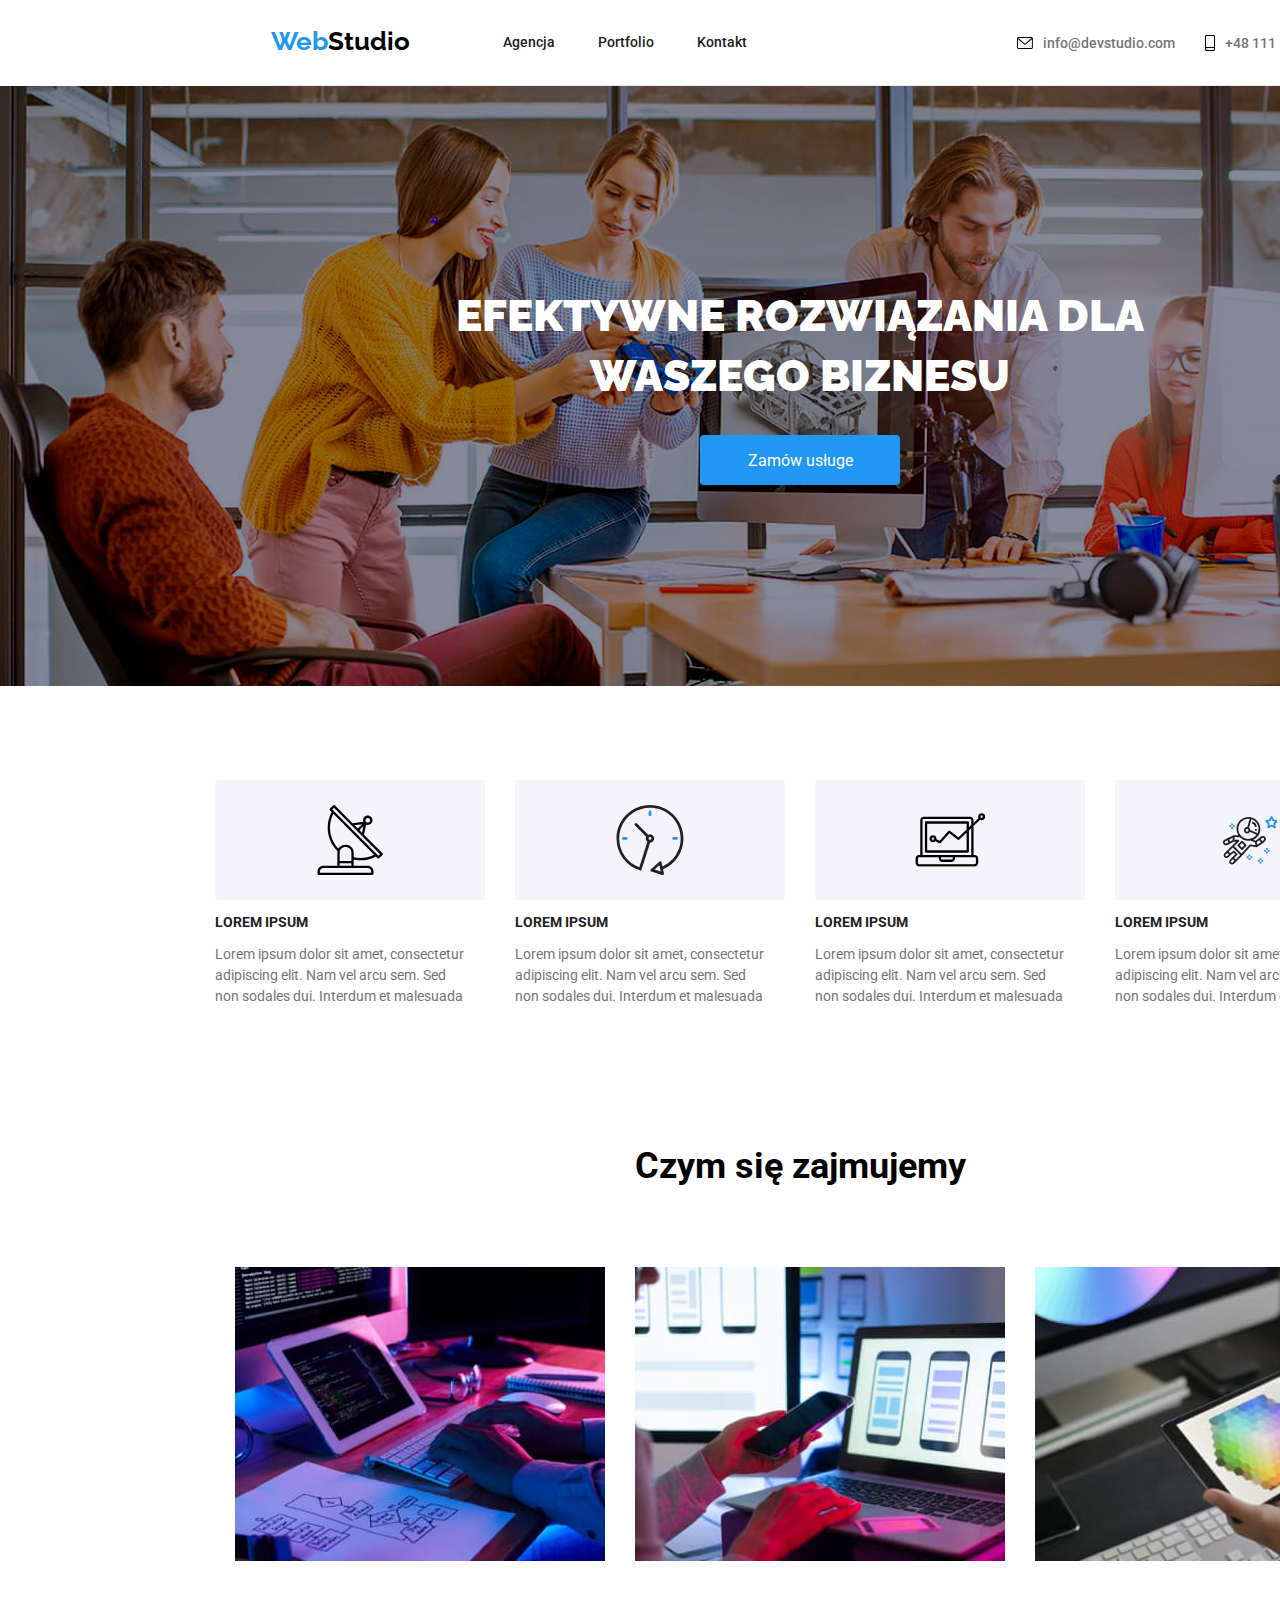
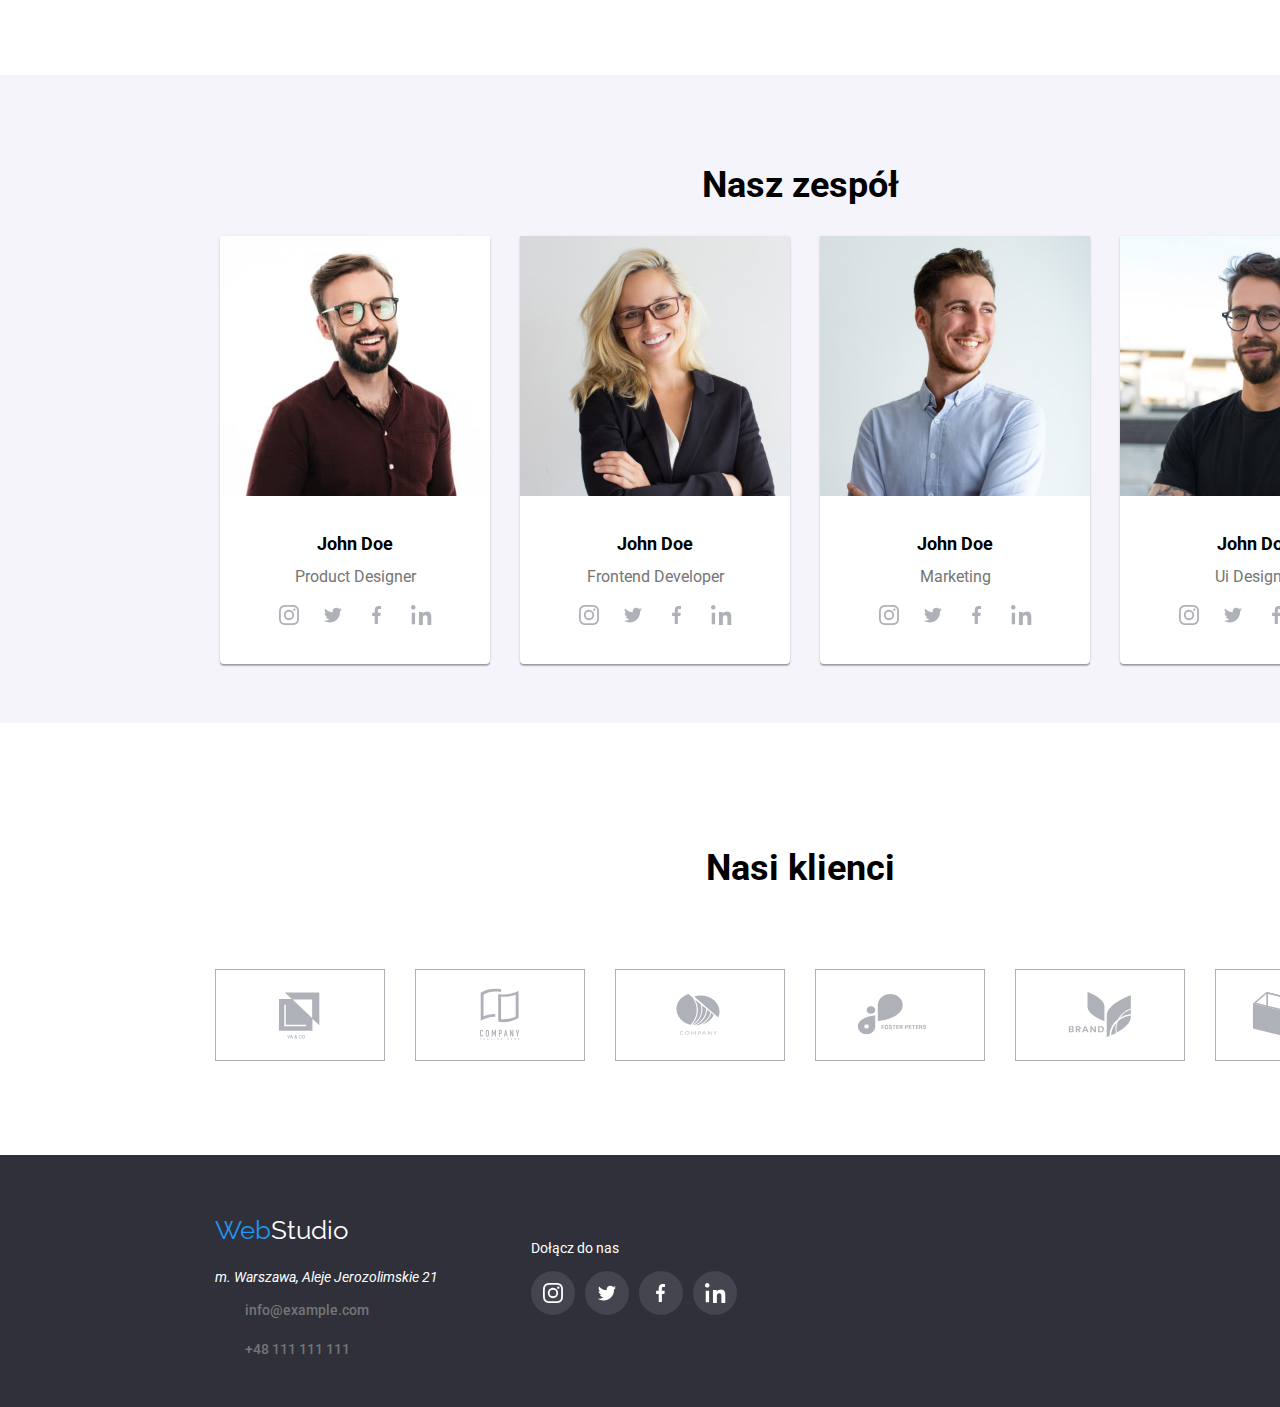
==== commit 8f346412: "poprawione" ====
--- a/index.html
+++ b/index.html
@@ -46,7 +46,7 @@
                         <use href="./images/icons.svg#icon-koperta"></use>
                     </svg>
 
-                    <a href="mailto:info@devstudio.com" class="email-tel link"
+                    <a href="mailto:info@devstudio.com" class="link"
                         >info@devstudio.com</a
                     >
                 </div>
@@ -56,9 +56,7 @@
                         <use href="./images/icons.svg#icon-smartphone"></use>
                     </svg>
 
-                    <a href="tel:48111111111" class="email-tel link"
-                        >+48 111 111 111</a
-                    >
+                    <a href="tel:48111111111" class="link">+48 111 111 111</a>
                 </div>
             </section>
         </header>
--- a/css/styles.css
+++ b/css/styles.css
@@ -45,6 +45,7 @@
     line-height: 1.71;
     color: #757575;
     height: 21px;
+    padding-left: 30px;
 }
 
 .link-portfolio-bottom {
@@ -73,18 +74,10 @@
     margin-bottom: 50px;
 }
 
-.email-tel {
-    text-decoration: none;
-    color: #757575;
-}
-
 .body-portfolio {
     background-color: white;
     font-family: "Roboto", sans-serif;
     display: flex;
-    width: 1600px;
-    height: 1880px;
-    justify-content: center;
     flex-direction: column;
     background-color: white;
     margin: 0 auto;
@@ -94,7 +87,6 @@
     width: 1170px;
     background-color: white;
     margin: 0 auto;
-    padding-bottom: 94px;
 }
 
 .section {
@@ -262,7 +254,7 @@
 }
 
 .email-icon {
-    margin-right: 10px;
+    margin-right: -20px;
     color: #757575;
 }
 
@@ -277,7 +269,7 @@
 }
 
 .tel-icon {
-    margin-right: 10px;
+    margin-right: -20px;
     color: #757575;
 }
 
@@ -638,7 +630,7 @@
     width: 1600px;
     height: 600px;
     margin: 0 auto;
-    background-image: url("/images/img.jpg");
+    background-image: url("../images/img.jpg");
 }
 
 .button-main-title {
@@ -649,12 +641,10 @@
     line-height: 1.6;
     cursor: pointer;
     border-radius: 4px;
-    margin-bottom: 200px;
-    margin-right: 700px;
-    margin-left: 700px;
     width: 200px;
     height: 50px;
     font-family: "Roboto";
+    margin-left: 700px;
 }
 
 .button-main-title:focus {
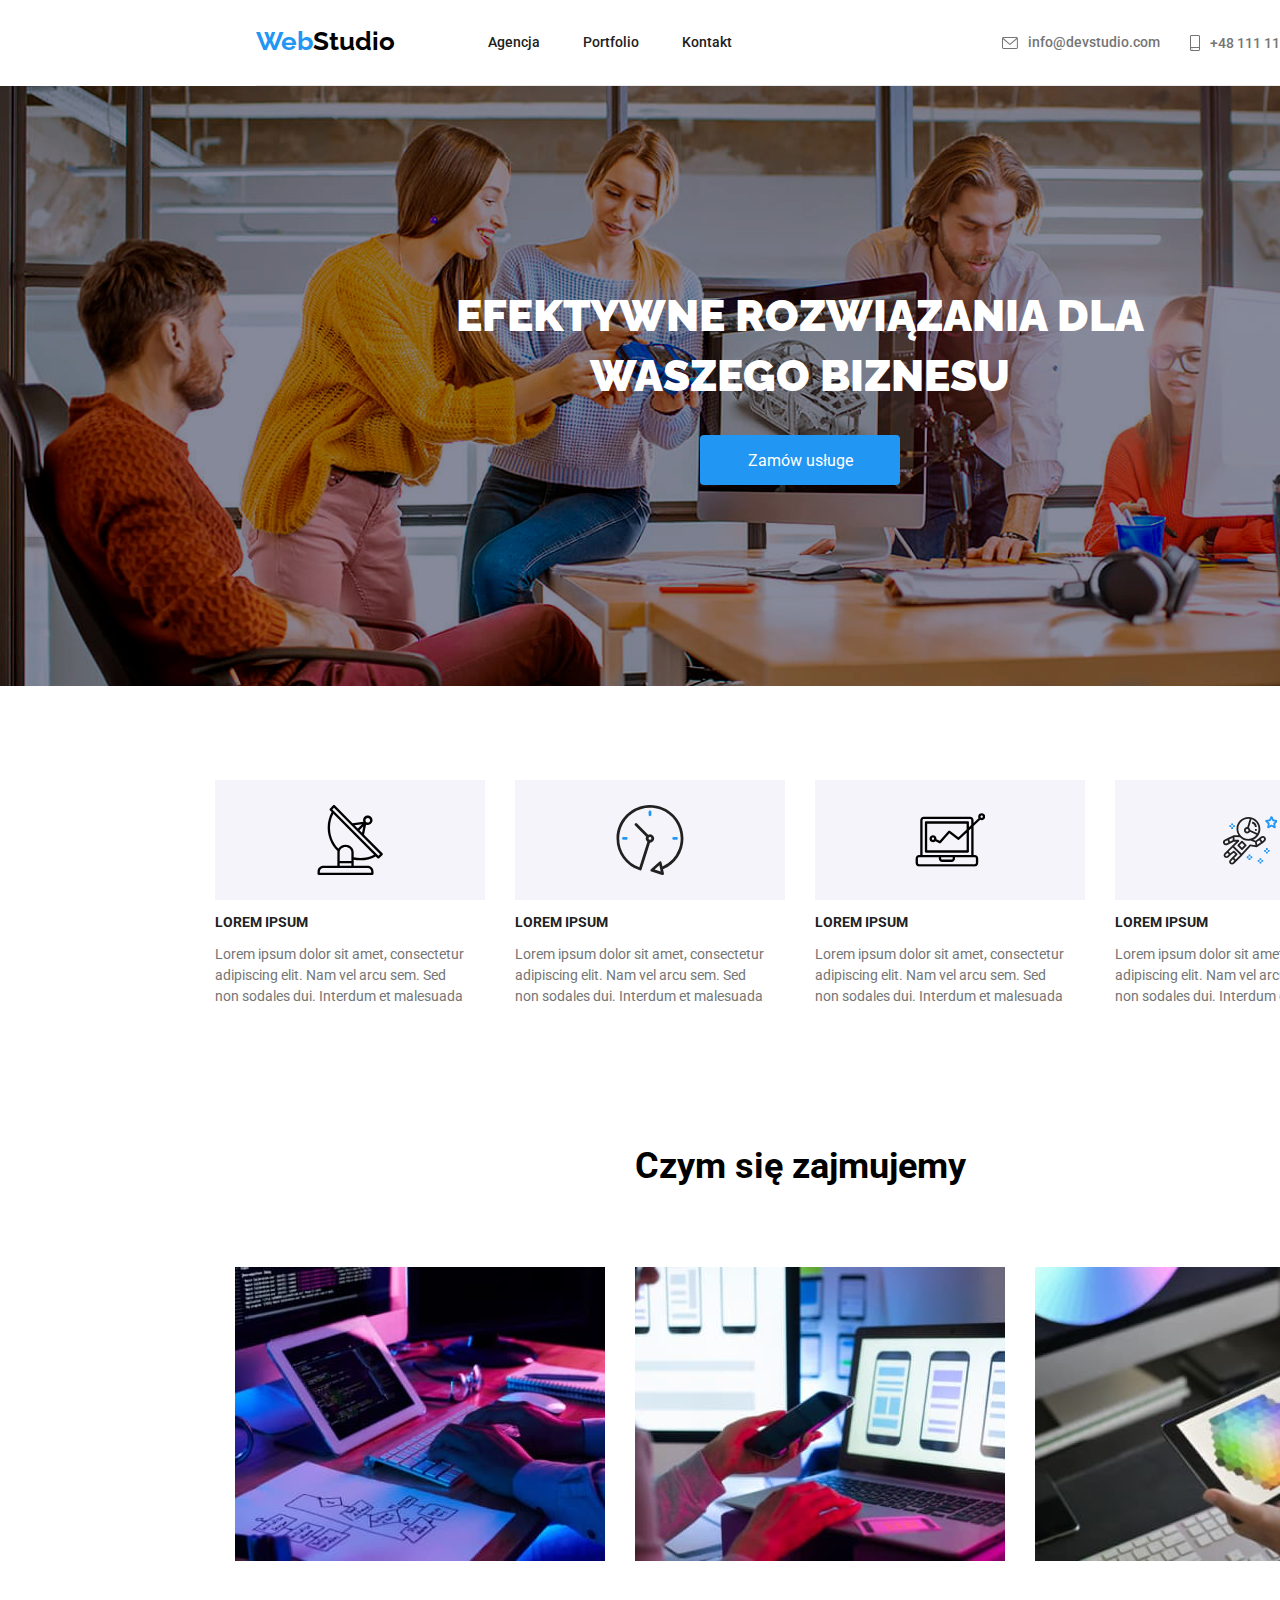
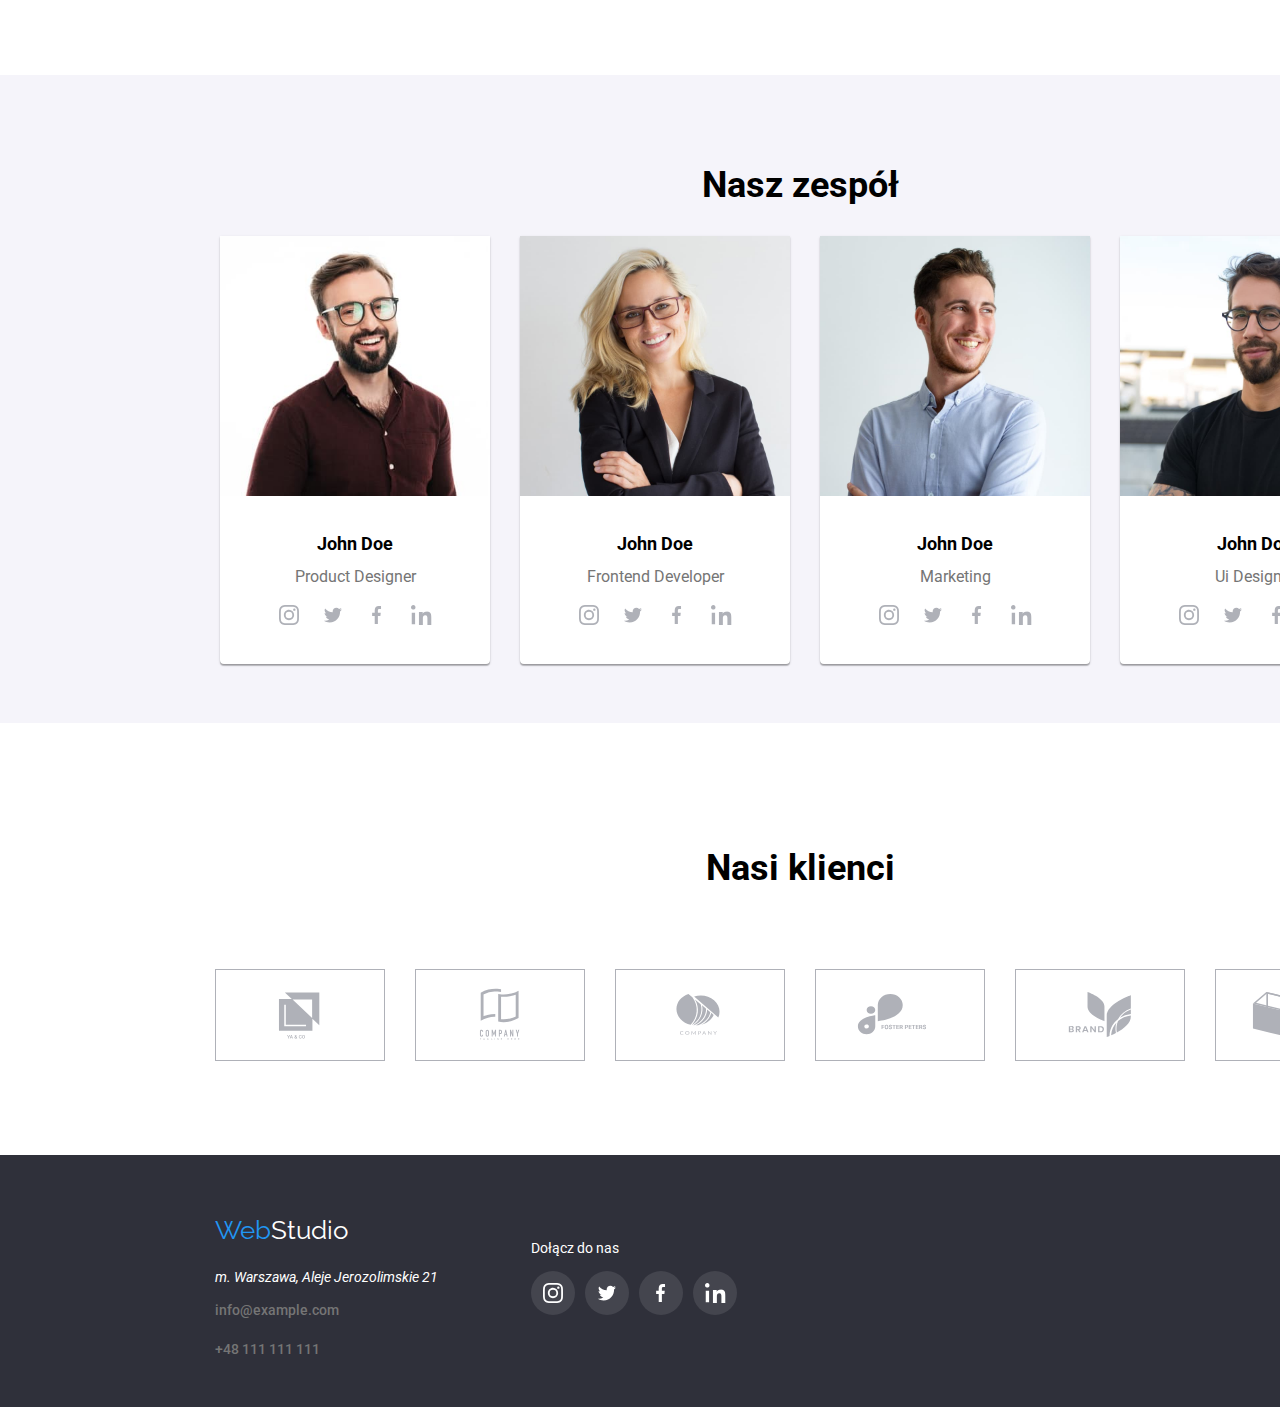
==== commit 1678cfa0: "." ====
--- a/index.html
+++ b/index.html
@@ -41,15 +41,12 @@
             </nav>
 
             <section class="navigation-email-tel">
-                <div class="div-email-icon">
+                <a href="mailto:info@devstudio.com" class="div-email-icon link">
                     <svg width="16" height="12" class="email-icon">
                         <use href="./images/icons.svg#icon-koperta"></use>
                     </svg>
-
-                    <a href="mailto:info@devstudio.com" class="link"
-                        >info@devstudio.com</a
-                    >
-                </div>
+                    <span>info@devstudio.com</span>
+                </a>
 
                 <div class="div-tel-icon">
                     <svg width="10" height="16" class="tel-icon">
--- a/css/styles.css
+++ b/css/styles.css
@@ -24,9 +24,9 @@
     background-color: #2196f3;
 }
 
-.link:hover {
+/* .link:hover {
     color: #2196f3;
-}
+} */
 
 .information-bottom {
     display: flex;
@@ -45,7 +45,6 @@
     line-height: 1.71;
     color: #757575;
     height: 21px;
-    padding-left: 30px;
 }
 
 .link-portfolio-bottom {
@@ -244,24 +243,30 @@
 }
 
 .div-email-icon {
-    display: flex;
+    display: inline-flex;
     align-items: center;
     margin-right: 30px;
 }
 
 .div-email-icon:hover {
     fill: #2196f3;
+    color: #2196f3;
 }
 
 .email-icon {
     margin-right: -20px;
-    color: #757575;
-}
+    fill: #757575;
+    margin-right: 10px;
+}
+
+/* .email-icon:hover {
+    fill: #2196f3;
+} */
 
 .div-tel-icon {
     display: flex;
     align-items: center;
-    color: #757575;
+    padding-right: 30px;
 }
 
 .div-tel-icon:hover {
@@ -269,8 +274,8 @@
 }
 
 .tel-icon {
-    margin-right: -20px;
-    color: #757575;
+    margin-right: 10px;
+    fill: #757575;
 }
 
 .satellite {
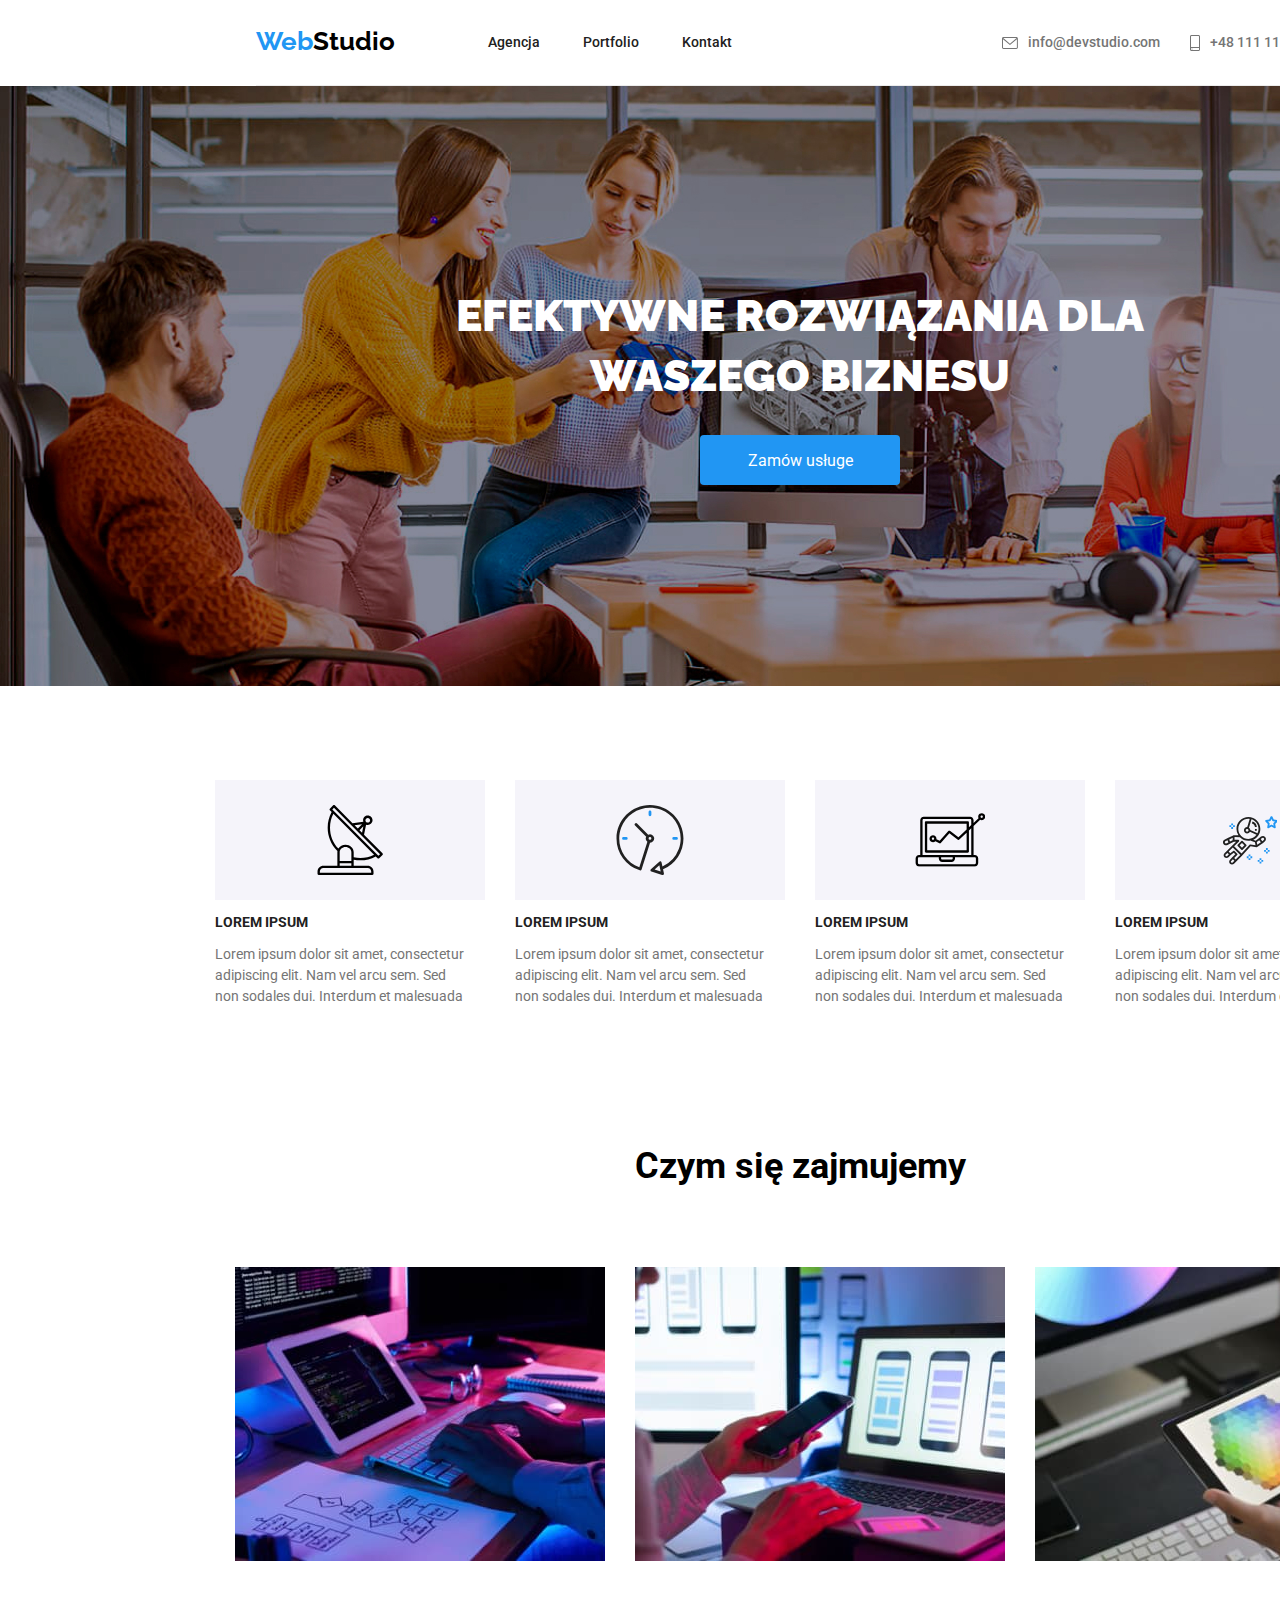
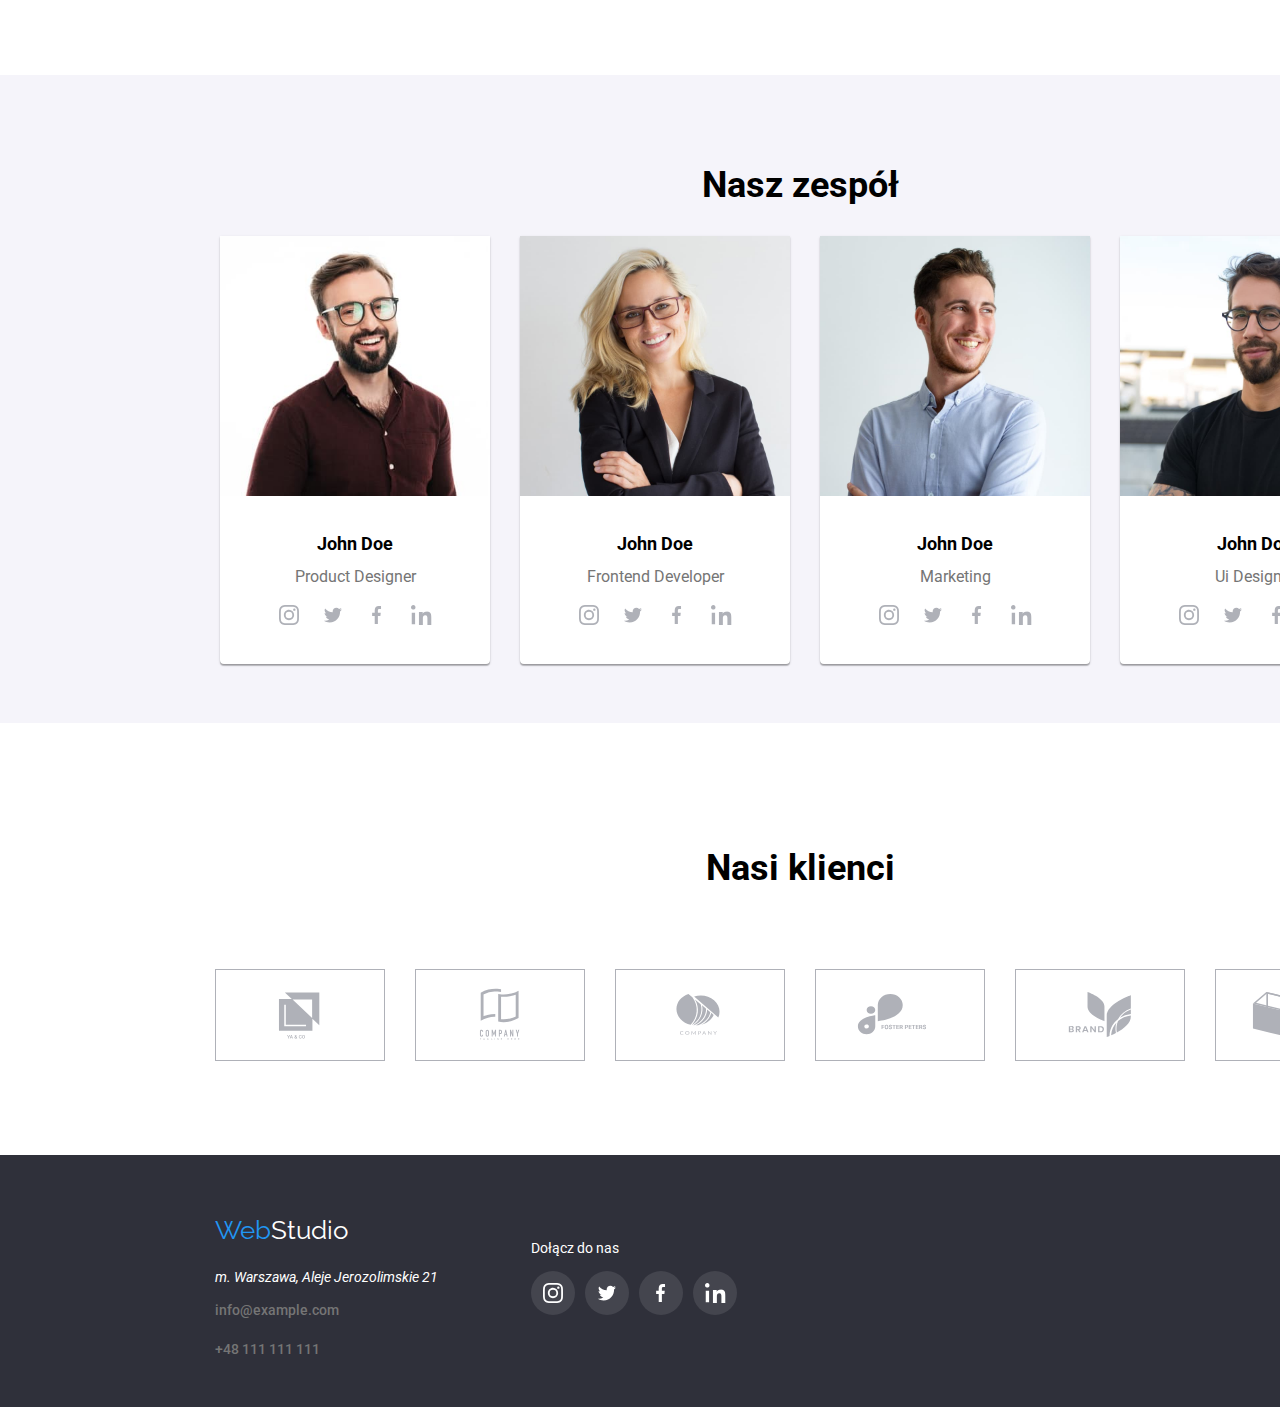
==== commit 4a5ebaef: "." ====
--- a/index.html
+++ b/index.html
@@ -48,13 +48,13 @@
                     <span>info@devstudio.com</span>
                 </a>
 
-                <div class="div-tel-icon">
+                <a href="tel:48111111111" class="div-tel-icon link">
                     <svg width="10" height="16" class="tel-icon">
                         <use href="./images/icons.svg#icon-smartphone"></use>
                     </svg>
 
-                    <a href="tel:48111111111" class="link">+48 111 111 111</a>
-                </div>
+                    <span>+48 111 111 111</span>
+                </a>
             </section>
         </header>
 
--- a/css/styles.css
+++ b/css/styles.css
@@ -246,6 +246,7 @@
     display: inline-flex;
     align-items: center;
     margin-right: 30px;
+    fill: #757575;
 }
 
 .div-email-icon:hover {
@@ -255,27 +256,23 @@
 
 .email-icon {
     margin-right: -20px;
+    margin-right: 10px;
+}
+
+.div-tel-icon {
+    display: flex;
+    align-items: center;
+    padding-right: 30px;
     fill: #757575;
-    margin-right: 10px;
-}
-
-/* .email-icon:hover {
-    fill: #2196f3;
-} */
-
-.div-tel-icon {
-    display: flex;
-    align-items: center;
-    padding-right: 30px;
 }
 
 .div-tel-icon:hover {
     fill: #2196f3;
+    color: #2196f3;
 }
 
 .tel-icon {
     margin-right: 10px;
-    fill: #757575;
 }
 
 .satellite {
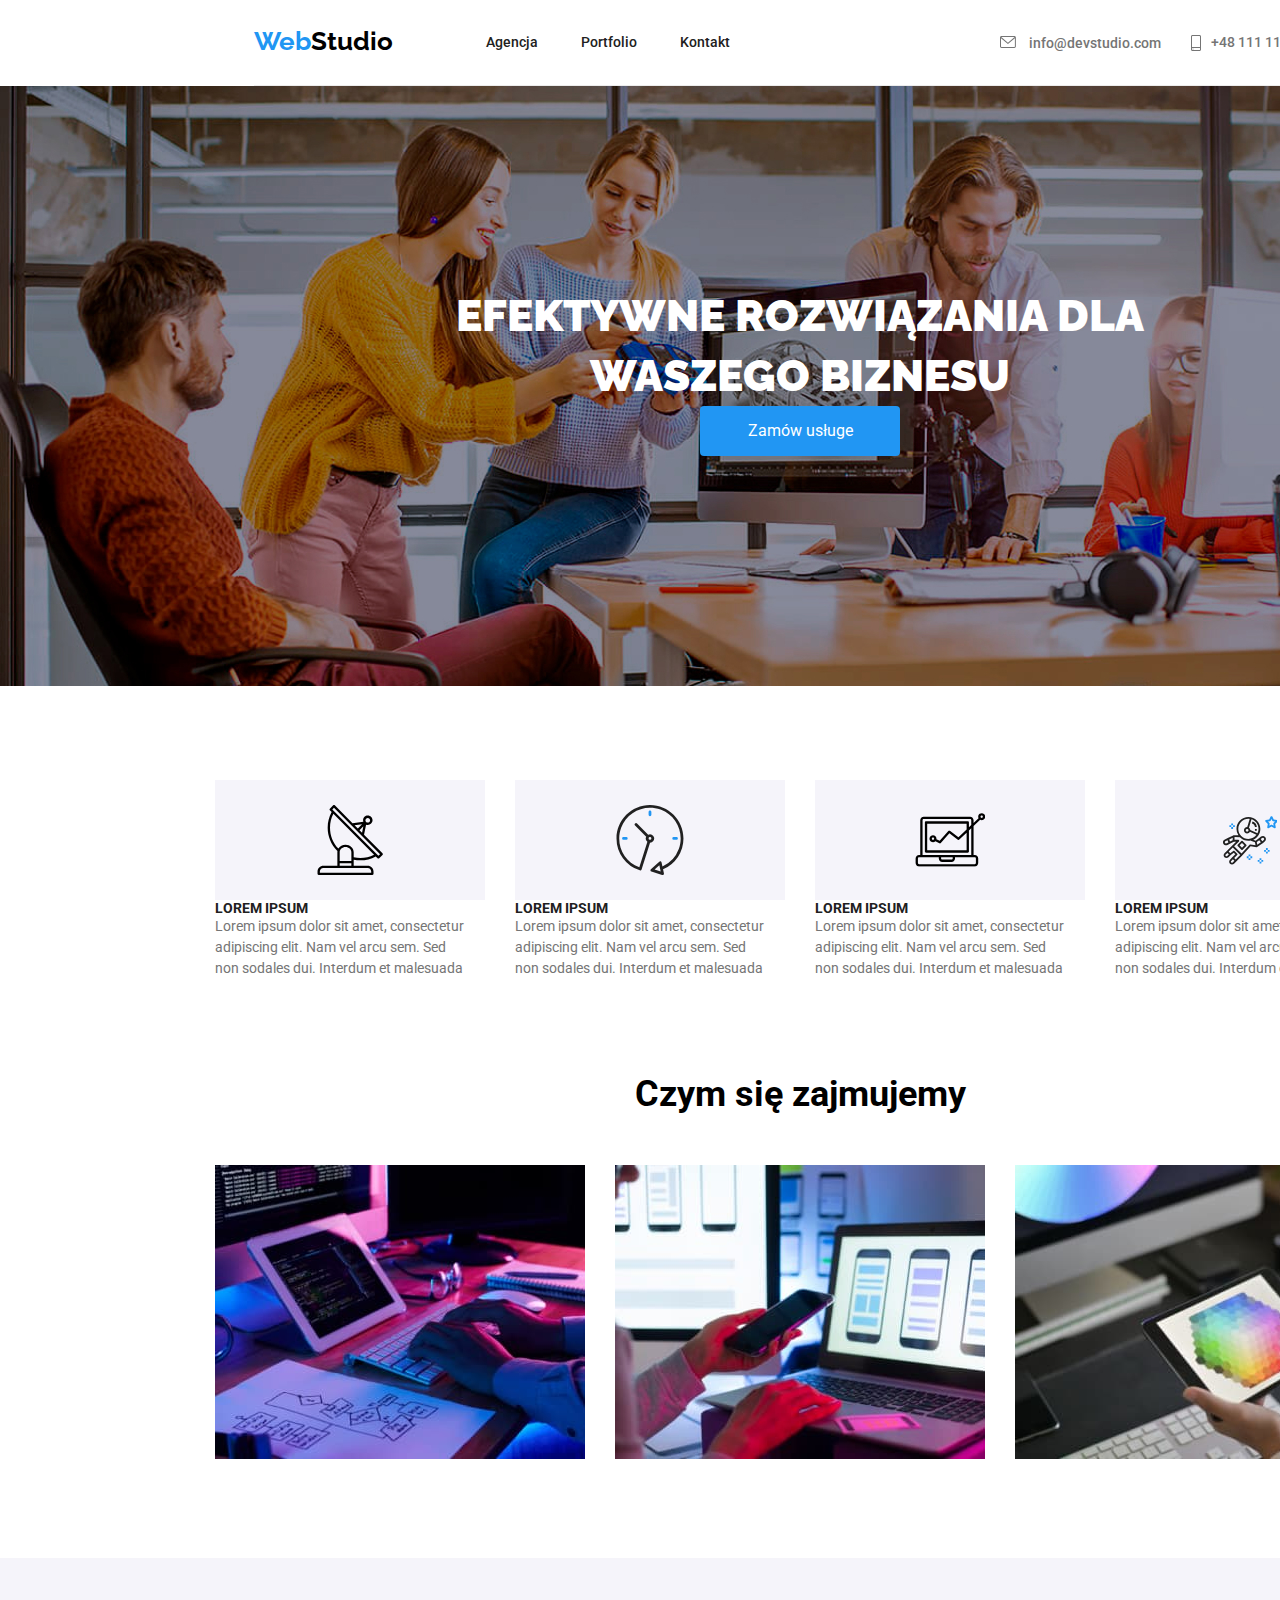
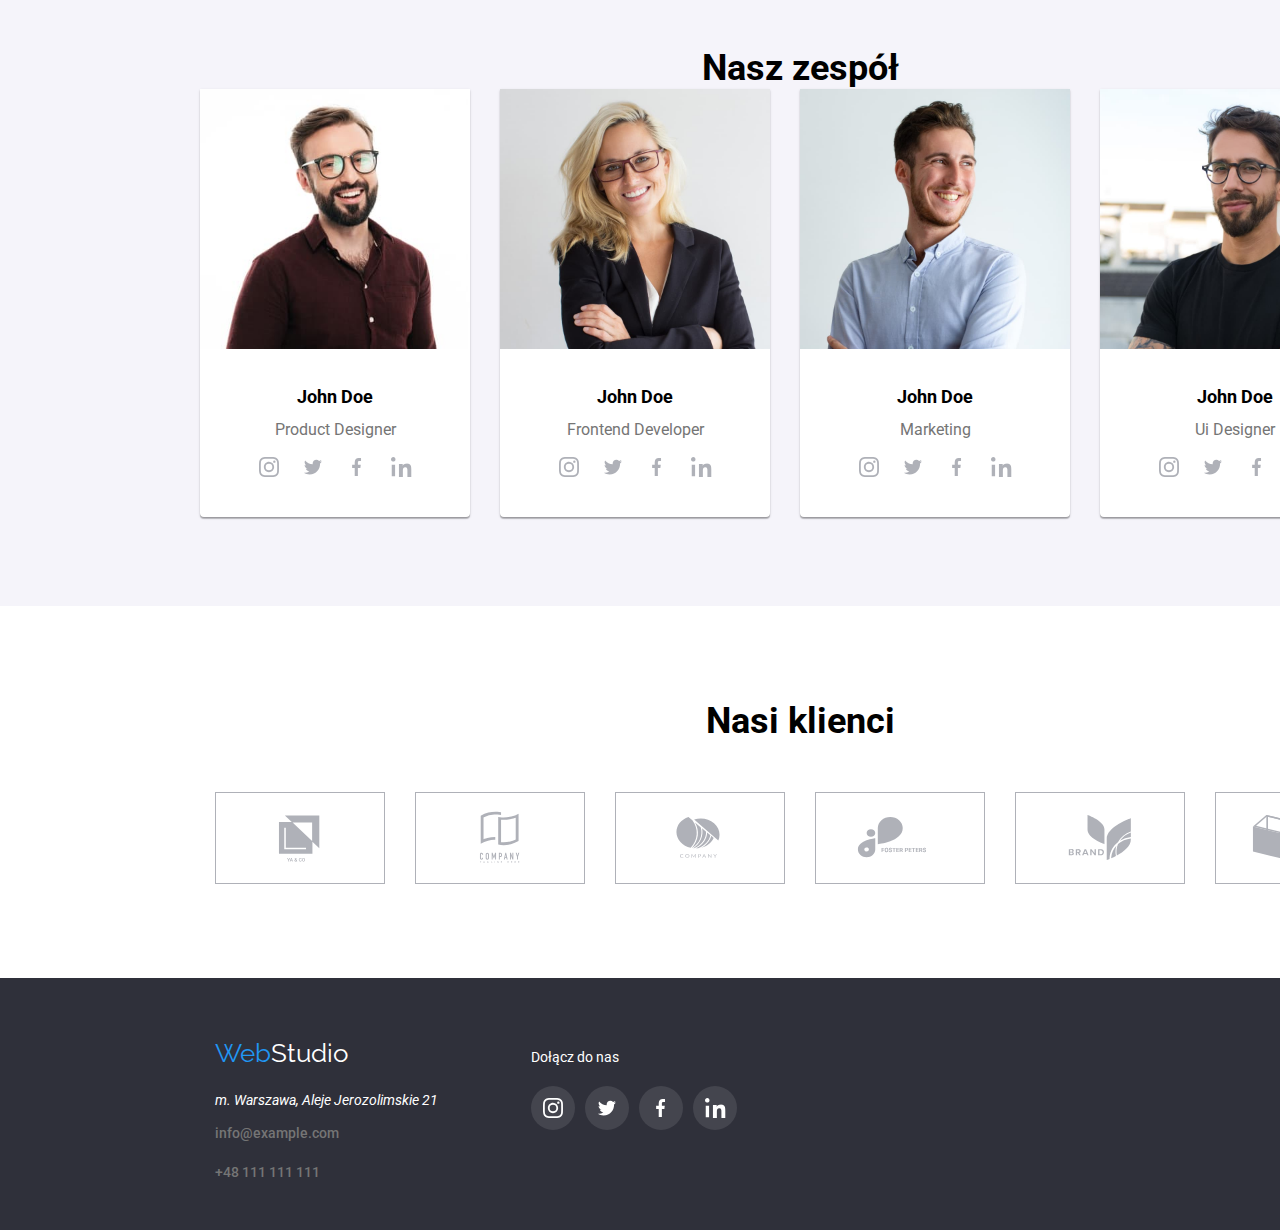
==== commit 9a047b6a: "poprawione" ====
--- a/index.html
+++ b/index.html
@@ -52,7 +52,6 @@
                     <svg width="10" height="16" class="tel-icon">
                         <use href="./images/icons.svg#icon-smartphone"></use>
                     </svg>
-
                     <span>+48 111 111 111</span>
                 </a>
             </section>
@@ -495,7 +494,7 @@
                 </div>
                 <div class="information-bottom">
                     <address>m. Warszawa, Aleje Jerozolimskie 21<br /></address>
-                    <a href="mailto:info@example.com" class="link"
+                    <a href="mailto:info@example.com" class="link link-bottom"
                         >info@example.com</a
                     ><br />
                     <a href="tel:48111111111" class="link">+48 111 111 111</a>
--- a/css/styles.css
+++ b/css/styles.css
@@ -1,3 +1,9 @@
+* {
+    margin: 0;
+    padding: 0;
+    box-sizing: border-box;
+}
+
 .button:hover {
     background-color: #2196f3;
     color: white;
@@ -24,9 +30,9 @@
     background-color: #2196f3;
 }
 
-/* .link:hover {
-    color: #2196f3;
-} */
+.link:hover {
+    color: #2196f3;
+}
 
 .information-bottom {
     display: flex;
@@ -243,8 +249,6 @@
 }
 
 .div-email-icon {
-    display: inline-flex;
-    align-items: center;
     margin-right: 30px;
     fill: #757575;
 }
@@ -255,15 +259,15 @@
 }
 
 .email-icon {
-    margin-right: -20px;
     margin-right: 10px;
+    display: inline;
 }
 
 .div-tel-icon {
-    display: flex;
-    align-items: center;
-    padding-right: 30px;
+    margin-right: 30px;
     fill: #757575;
+    display: inline-flex;
+    align-items: center;
 }
 
 .div-tel-icon:hover {
@@ -734,6 +738,7 @@
     font-size: 14px;
     line-height: 1.14;
     color: #ffffff;
+    margin-bottom: 20px;
 }
 
 .icon-bottom {
